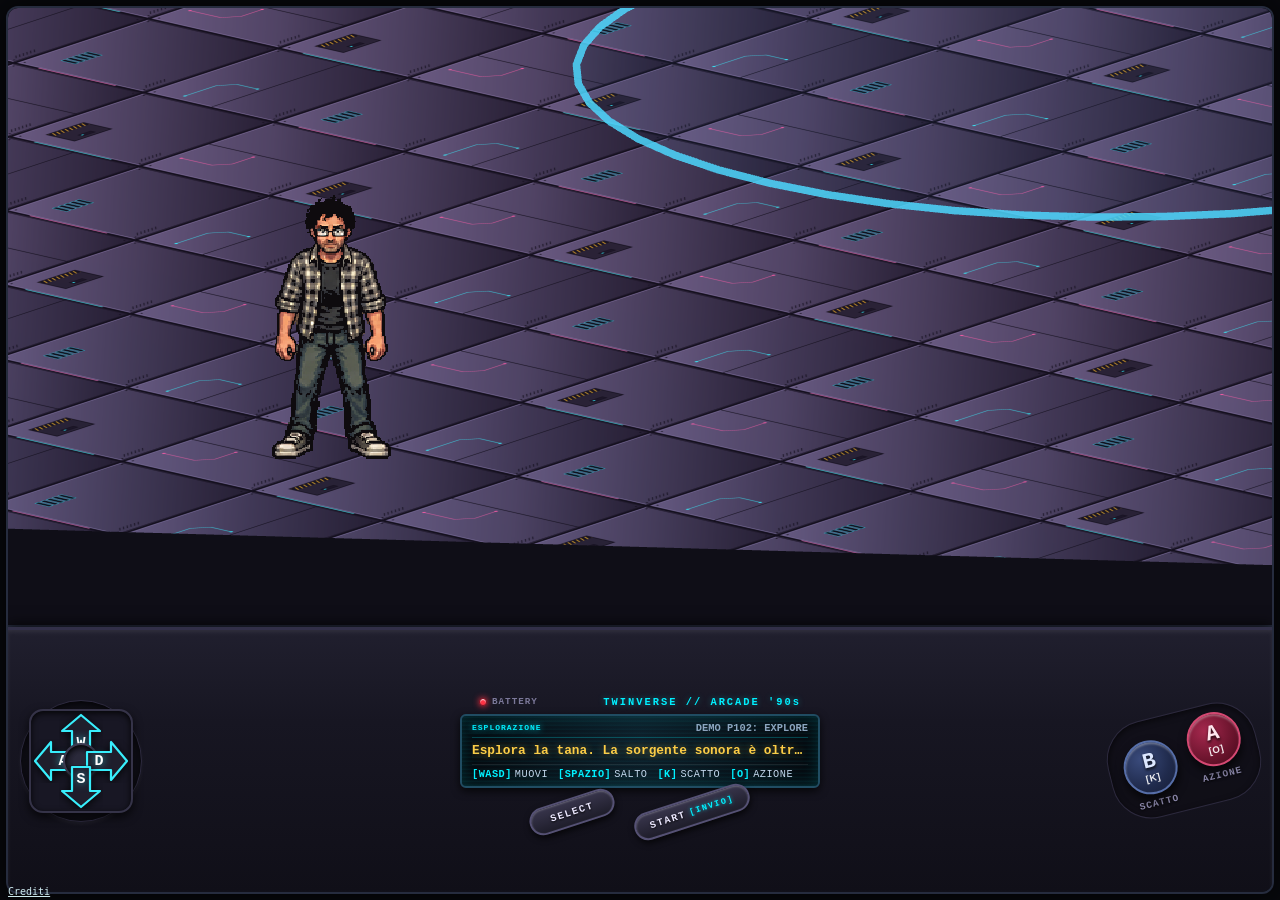
==== index.html @ e14149bf "release: publish DEMO-4 beta 2026-11-06" ====
<!doctype html>
<html lang="it">
  <head>
    <meta charset="UTF-8" />
    <meta name="viewport" content="width=device-width, initial-scale=1.0, maximum-scale=1.0, user-scalable=no, viewport-fit=cover" />
    <link rel="icon" href="data:," />
    <title>TwinVerse — DEMO-4 Beta</title>
    <script type="module" crossorigin src="/assets/index-BmCEovfZ.js"></script>
    <link rel="modulepreload" crossorigin href="/assets/typeStore-CuqQeP4D.js">
    <link rel="modulepreload" crossorigin href="/assets/logger-CuBYPcDK.js">
    <link rel="modulepreload" crossorigin href="/assets/guid-DBDUbt8u.js">
    <link rel="modulepreload" crossorigin href="/assets/tools.pure-ChtwVzoQ.js">
    <link rel="modulepreload" crossorigin href="/assets/math.scalar.functions-BUpXP_7j.js">
    <link rel="modulepreload" crossorigin href="/assets/math.color.pure-_VUKJmHR.js">
    <link rel="modulepreload" crossorigin href="/assets/baseTexture.pure-DjNXyzZj.js">
    <link rel="stylesheet" crossorigin href="/assets/index-Dk_zSpWs.css">
  <meta name="robots" content="noindex,nofollow">
</head>
  <body>
    <div id="app">
      <!-- Portrait warning overlay (Landscape mandatory per Technical Bible #5) -->
      <div id="orientation-warning" class="orientation-overlay hidden">
        <div class="overlay-content">
          <div class="rotate-icon">↺</div>
          <p class="overlay-title">RUOTA IL DISPOSITIVO</p>
          <p class="overlay-subtitle">TwinVerse richiede orientamento orizzontale (Landscape)</p>
        </div>
      </div>

      <!-- Persistent Diegetic Console / Frame Shell -->
      <div id="twinverse-frame" class="twinverse-console">
        <!-- Thin outer perimeter bezel -->
        <div class="console-bezel">
          <!-- Top area: Adaptive Gameplay Viewport -->
          <div class="viewport-container">
            <canvas id="renderCanvas" touch-action="none"></canvas>
            
            <!-- In-game Diegetic Transition Overlay -->
            <div id="transition-overlay" class="diegetic-overlay hidden">
              <div class="transition-card">
                <span class="transition-title">QUADRO SUCCESSIVO</span>
                <span id="transition-text" class="transition-desc">Preparazione del flusso di realtà...</span>
                <div class="transition-bar"><div class="bar-fill"></div></div>
              </div>
            </div>
            <div id="pause-overlay" class="diegetic-overlay hidden">
              <div class="transition-card">
                <span class="transition-title">PAUSA</span>
                <span class="transition-desc">Premi START per riprendere.</span>
              </div>
            </div>
            <div id="audio-entry-overlay" class="diegetic-overlay hidden">
              <div class="transition-card">
                <span class="transition-title">FONEMBALO IN ARRIVO</span>
                <span class="transition-desc">Abilita l'audio per entrare nella tana di Evy.</span>
                <button id="btn-enter-lair" class="sys-btn entry-audio-button" type="button">ENTRA NELLA TANA</button>
              </div>
            </div>
            <div id="scene-banner" class="scene-banner hidden" role="status" aria-live="polite">
              <span id="scene-banner-speaker" class="scene-banner-speaker hidden"></span>
              <span id="scene-banner-text"></span>
              <span class="scene-banner-prompt">Premi A per continuare <span class="key-tag">[O]</span></span>
            </div>
          </div>

          <!-- Bottom area: Persistent Control Deck (Plancia Comandi 90s Handheld) -->
          <div class="control-deck">
            <!-- Left side: Vintage Game Boy D-Pad -->
            <div class="deck-section deck-left">
              <div class="dpad-wrapper">
                <div class="dpad" id="dpad" role="group" aria-label="Pad direzionale WASD">
                  <div class="dpad-btn dpad-up" data-dir="up">
                    <svg class="dpad-svg-arrow" viewBox="0 0 44 44" aria-hidden="true">
                      <path d="M 22 2 L 41 18 L 31 18 L 31 42 L 13 42 L 13 18 L 3 18 Z" class="dpad-arrow-path"/>
                      <text x="22" y="30" class="dpad-letter-text">W</text>
                    </svg>
                  </div>
                  <div class="dpad-btn dpad-left" data-dir="left">
                    <svg class="dpad-svg-arrow" viewBox="0 0 44 44" aria-hidden="true">
                      <path d="M 2 22 L 18 3 L 18 13 L 42 13 L 42 31 L 18 31 L 18 41 Z" class="dpad-arrow-path"/>
                      <text x="30" y="22" class="dpad-letter-text">A</text>
                    </svg>
                  </div>
                  <div class="dpad-center" id="dpad-stick"></div>
                  <div class="dpad-btn dpad-right" data-dir="right">
                    <svg class="dpad-svg-arrow" viewBox="0 0 44 44" aria-hidden="true">
                      <path d="M 42 22 L 26 3 L 26 13 L 2 13 L 2 31 L 26 31 L 26 41 Z" class="dpad-arrow-path"/>
                      <text x="14" y="22" class="dpad-letter-text">D</text>
                    </svg>
                  </div>
                  <div class="dpad-btn dpad-down" data-dir="down">
                    <svg class="dpad-svg-arrow" viewBox="0 0 44 44" aria-hidden="true">
                      <path d="M 22 42 L 41 26 L 31 26 L 31 2 L 13 2 L 13 26 L 3 26 Z" class="dpad-arrow-path"/>
                      <text x="22" y="14" class="dpad-letter-text">S</text>
                    </svg>
                  </div>
                </div>
              </div>
            </div>

            <!-- Center section: Status Display, Moves Guide & System Buttons -->
            <div class="deck-section deck-center">
              <div class="console-brand-row">
                <div class="battery-indicator"><span class="battery-led"></span><span class="battery-text">BATTERY</span></div>
                <div class="console-brand">TWINVERSE // ARCADE '90s</div>
              </div>
              <div class="status-screen" id="status-display">
                <div class="status-header-bar">
                  <span class="status-mode-tag" id="status-mode-tag">ESPLORAZIONE</span>
                  <span class="status-secondary-info" id="lbl-narrative">ARRIVO NELLA TANA</span>
                </div>
                <div class="status-primary-feed" id="lbl-feed">Esplora liberamente la stanza con [WASD]</div>
                <div class="status-controls-strip" id="status-controls-strip">
                  <span class="ctrl-tag"><b class="key">[WASD]</b> MUOVI</span>
                  <span class="ctrl-tag"><b class="key">[SPAZIO]</b> SALTO</span>
                  <span class="ctrl-tag"><b class="key">[K]</b> SCATTO</span>
                  <span class="ctrl-tag"><b class="key">[O]</b> AZIONE</span>
                </div>
                <!-- Legacy fields preserved for GSM/Audio status listeners -->
                <div class="status-debug-hidden" style="display:none;" aria-hidden="true">
                  <span id="lbl-state">BOOT</span>
                  <span id="lbl-assets">In attesa...</span>
                  <span id="lbl-quality">NOMINALE</span>
                  <span id="lbl-audio">ATTESA INPUT</span>
                </div>
              </div>
              <!-- Dynamic combat moves guide badge -->
              <div id="combat-moves-guide" class="combat-moves-guide hidden">
                <span class="move-pill move-pill-parry"><span class="move-key">[Z]</span> PARATA</span>
                <span class="move-pill move-pill-a"><span class="move-key">[O]</span> CALCIO (A)</span>
                <span class="move-pill move-pill-b"><span class="move-key">[K]</span> PUGNO (B)</span>
                <span class="move-pill move-pill-jump"><span class="move-key">[SPAZIO]</span> SALTO</span>
              </div>
              <div class="system-buttons">
                <button id="btn-select" class="sys-pill-btn" type="button" aria-label="Select">
                  <span class="sys-btn-text">SELECT</span>
                </button>
                <button id="btn-start" class="sys-pill-btn sys-start-btn" type="button" aria-label="Start (Invio)">
                  <span class="sys-btn-text">START <span class="sys-key-tag">[INVIO]</span></span>
                </button>
              </div>
            </div>

            <!-- Right side: Game Boy A & B Action Buttons with keyboard mapping -->
            <div class="deck-section deck-right">
              <div class="action-buttons gameboy-layout">
                <!-- B button: Action 2 / Punch / Sprint -->
                <div class="gameboy-btn-slot slot-b">
                  <button id="btn-action-2" class="action-btn btn-secondary btn-gameboy-b" type="button" aria-label="Pulsante B (K - Scatto / Pugno)">
                    <span class="btn-letter">B</span>
                    <span class="btn-keyboard-tag">[K]</span>
                  </button>
                  <span class="btn-function-label" id="btn-b-action">SCATTO</span>
                </div>
                <!-- A button: Action 1 / Kick / Interact / Primary -->
                <div class="gameboy-btn-slot slot-a">
                  <button id="btn-action-1" class="action-btn btn-primary btn-gameboy-a" type="button" aria-label="Pulsante A (O - Azione / Calcio)">
                    <span class="btn-letter">A</span>
                    <span class="btn-keyboard-tag">[O]</span>
                  </button>
                  <span class="btn-function-label" id="btn-a-action">AZIONE</span>
                </div>
              </div>
            </div>
          </div>
        </div>
      </div>
    </div>
  <a href="/credits.html" target="_blank" rel="noopener" style="position:fixed;left:8px;bottom:3px;z-index:10000;color:#cde9ef;font:10px monospace">Crediti</a>
</body>
</html>
---- assets/index-Dk_zSpWs.css ----
:root{--bg-color:#08090d;--bezel-color:#12151f;--bezel-border:#262c3e;--screen-bg:#030407;--accent-cyan:#00f0ff;--accent-amber:#fa0;--accent-crimson:#f36;--btn-active:#3a445d;--text-main:#d0d7de;--text-dim:#6e7681;--font-mono:"SF Mono", "Consolas", "Courier New", monospace}*{box-sizing:border-box;-webkit-user-select:none;user-select:none;-webkit-touch-callout:none;margin:0;padding:0}html,body{background-color:var(--bg-color);width:100%;height:100%;font-family:var(--font-mono);color:var(--text-main);overflow:hidden}#app{justify-content:center;align-items:center;width:100vw;height:100vh;display:flex;position:relative}.orientation-overlay{z-index:9999;text-align:center;background-color:#05060af5;justify-content:center;align-items:center;padding:24px;display:flex;position:fixed;inset:0}.orientation-overlay.hidden{display:none}.overlay-content{flex-direction:column;align-items:center;gap:16px;display:flex}.rotate-icon{color:var(--accent-amber);font-size:54px;animation:2s ease-in-out infinite rotate-hint}@keyframes rotate-hint{0%{transform:rotate(0)}50%{transform:rotate(-90deg)}to{transform:rotate(0)}}.overlay-title{letter-spacing:2px;color:var(--accent-amber);font-size:1.25rem;font-weight:700}.overlay-subtitle{color:var(--text-dim);max-width:280px;font-size:.85rem}@media (orientation:portrait) and (pointer:coarse){.orientation-overlay{display:flex!important}}.twinverse-console{justify-content:center;align-items:center;width:100%;height:100%;padding:6px;display:flex}.console-bezel{border:2px solid var(--bezel-border);background:linear-gradient(#181d2a 0%,#0e111a 100%);border-radius:12px;flex-direction:column;width:100%;height:100%;display:flex;position:relative;overflow:hidden;box-shadow:0 0 30px #000c,inset 0 1px 1px #ffffff1a}.viewport-container{background-color:var(--screen-bg);border-bottom:2px solid var(--bezel-border);flex:auto;justify-content:center;align-items:center;display:flex;position:relative;overflow:hidden;box-shadow:inset 0 0 20px #000000d9}#renderCanvas{touch-action:none;object-fit:contain;width:100%;max-width:100%;height:100%;max-height:100%;image-rendering:-webkit-optimize-contrast;image-rendering:crisp-edges;image-rendering:pixelated;outline:none;display:block}.diegetic-overlay{-webkit-backdrop-filter:blur(4px);backdrop-filter:blur(4px);z-index:100;background-color:#030407e0;justify-content:center;align-items:center;transition:opacity .4s;display:flex;position:absolute;inset:0}.diegetic-overlay.hidden{opacity:0;display:none}.transition-card{border:1px solid var(--accent-cyan);background:#0a101af2;border-radius:6px;flex-direction:column;align-items:center;gap:12px;max-width:85%;padding:24px 32px;display:flex;box-shadow:0 0 24px #00f0ff40}.transition-title{color:var(--accent-cyan);letter-spacing:2px;font-size:1rem;font-weight:700}.transition-desc{color:var(--text-main);font-size:.85rem}.transition-bar{background:#182232;border-radius:2px;width:220px;height:4px;margin-top:8px;overflow:hidden}.bar-fill{background:var(--accent-cyan);width:0%;height:100%;animation:2.5s linear infinite fill-progress}@keyframes fill-progress{0%{width:0%}to{width:100%}}.control-deck{background:linear-gradient(#201f2e 0%,#171622 35%,#100f18 100%);border-top:3px solid #323048;flex:none;justify-content:space-between;align-items:center;gap:16px;height:148px;padding:8px 24px;display:flex;position:relative;box-shadow:inset 0 2px 4px #ffffff14,0 -4px 12px #0009}.deck-section{align-items:center;display:flex}.deck-left{flex:28%;justify-content:flex-start}.dpad-wrapper{background:radial-gradient(circle,#191824 0%,#0d0c14 100%);border:1px solid #2e2b40;border-radius:50%;padding:8px;box-shadow:inset 0 2px 8px #000c,0 2px 4px #ffffff0d}.dpad{touch-action:none;background:#181724;border:2px solid #353348;border-radius:14px;width:118px;height:118px;position:relative;box-shadow:inset 0 2px 6px #000000d9,0 4px 10px #000000b3}.dpad-btn{pointer-events:none;justify-content:center;align-items:center;display:flex;position:absolute}.dpad-svg-arrow{width:44px;height:44px;display:block}.dpad-arrow-path{fill:#1f1e2c;stroke:#38eefc;stroke-width:2.2px;stroke-linejoin:round;filter:drop-shadow(0 2px 4px #000c);transition:all .1s}.dpad-letter-text{fill:#fff;text-anchor:middle;dominant-baseline:central;filter:drop-shadow(0 0 4px #38eefccc);letter-spacing:0;font-family:"Press Start 2P",Courier New,monospace,sans-serif;font-size:15px;font-weight:900}.dpad-btn:hover .dpad-arrow-path,.dpad-btn:active .dpad-arrow-path{fill:#00f0ff;stroke:#fff;filter:drop-shadow(0 0 10px #00f0ff)}.dpad-btn:hover .dpad-letter-text,.dpad-btn:active .dpad-letter-text{fill:#0e111a;filter:none}.dpad-up{top:2px;left:50%;transform:translate(-50%)}.dpad-down{bottom:2px;left:50%;transform:translate(-50%)}.dpad-left{top:50%;left:2px;transform:translateY(-50%)}.dpad-right{top:50%;right:2px;transform:translateY(-50%)}.dpad-center{pointer-events:none;background:radial-gradient(circle,#2a293a 30%,#13121c 100%);border:2px solid #3c3a50;border-radius:50%;width:36px;height:36px;transition:transform 50ms ease-out;position:absolute;top:50%;left:50%;transform:translate(-50%,-50%);box-shadow:inset 0 2px 5px #000000e6,0 1px 2px #ffffff1a}.deck-center{flex-direction:column;flex:44%;justify-content:center;align-items:center;gap:6px}.console-brand-row{justify-content:space-between;align-items:center;width:100%;max-width:330px;padding:0 4px;display:flex}.battery-indicator{align-items:center;gap:5px;display:flex}.battery-led{background:#f34;border:1px solid #712;border-radius:50%;width:8px;height:8px;box-shadow:0 0 6px #f34,inset 0 1px 1px #fff}.battery-text{letter-spacing:1px;color:#7b7899;font-size:.58rem;font-weight:700}.console-brand{letter-spacing:2px;color:var(--accent-cyan);text-shadow:0 0 6px #00f0ff59;text-align:right;font-size:.65rem;font-weight:700}.status-screen{background:radial-gradient(circle at 50% 30%,#0d202b 0%,#04090e 100%);border:2px solid #204c62;border-radius:6px;flex-direction:column;gap:4px;width:100%;max-width:360px;padding:6px 10px;display:flex;position:relative;overflow:hidden;box-shadow:inset 0 0 16px #00f0ff29,0 3px 8px #000000bf}.status-screen:before{content:"";pointer-events:none;background:repeating-linear-gradient(0deg,#00f0ff09 0 1px,#0000 2px 4px);position:absolute;inset:0}.status-header-bar{border-bottom:1px solid #00f0ff38;justify-content:space-between;align-items:center;padding-bottom:3px;display:flex}.status-mode-tag{color:#00f0ff;letter-spacing:1px;text-shadow:0 0 6px #00f0ffcc;font-family:"Press Start 2P",Courier New,monospace,sans-serif;font-size:8px;font-weight:800}.status-secondary-info{color:#8da4be;white-space:nowrap;text-overflow:ellipsis;max-width:220px;font-size:.65rem;font-weight:600;overflow:hidden}.status-primary-feed{color:#fc4;text-shadow:0 0 8px #ffcc4473;white-space:nowrap;text-overflow:ellipsis;padding:1px 0;font-size:.8rem;font-weight:700;line-height:1.25;overflow:hidden}.status-controls-strip{color:#c4d7ec;border-top:1px solid #ffffff14;flex-wrap:wrap;align-items:center;gap:4px 10px;padding-top:3px;font-size:.64rem;display:flex}.ctrl-tag{letter-spacing:.5px;white-space:nowrap;align-items:center;gap:3px;display:inline-flex}.ctrl-tag .key{color:#00f0ff;font-weight:800}.combat-moves-guide{background:#0a101aeb;border:1px solid #285474;border-radius:5px;justify-content:center;align-items:center;gap:8px;width:100%;max-width:360px;padding:4px 8px;font-size:.68rem;display:flex;box-shadow:0 0 10px #00f0ff40}.combat-moves-guide.hidden{display:none}.move-pill{color:#e0eeff;letter-spacing:.5px;align-items:center;gap:4px;font-weight:700;display:flex}.move-icon,.move-key{font-weight:800}.move-pill-parry .move-key{color:#ffe066;text-shadow:0 0 5px #ffe06699}.move-pill-a .move-key{color:#ff85aa;text-shadow:0 0 5px #ff85aa99}.move-pill-b .move-key{color:#8bb5ff;text-shadow:0 0 5px #8bb5ff99}.move-pill-jump .move-key{color:#6fc;text-shadow:0 0 5px #6fc9}.system-buttons{justify-content:center;align-items:center;gap:16px;margin-top:4px;display:flex}.sys-pill-btn{cursor:pointer;-webkit-user-select:none;user-select:none;background:linear-gradient(#38354c 0%,#1e1d2a 100%);border:2px solid #555174;border-radius:14px;outline:none;justify-content:center;align-items:center;min-width:88px;height:28px;padding:0 14px;transition:all 80ms;display:flex;transform:rotate(-18deg);box-shadow:0 3px 6px #000000b3,inset 0 1px 2px #ffffff40}.sys-start-btn{min-width:116px}.sys-pill-btn:hover{border-color:var(--accent-cyan);box-shadow:0 0 10px #00f0ff66,inset 0 1px 2px #ffffff59}.sys-pill-btn:active{background:#14131d;border-color:#28a8b8;transform:rotate(-18deg)scale(.96)translateY(2px);box-shadow:inset 0 3px 5px #000000f2}.sys-btn-text{letter-spacing:1.5px;color:#ece8ff;text-shadow:0 1px 2px #000000e6;white-space:nowrap;justify-content:center;align-items:center;font-family:"Press Start 2P",Courier New,monospace,sans-serif;font-size:10px;font-weight:800;display:flex}.sys-key-tag{color:var(--accent-cyan);text-shadow:0 0 4px #00f0ff99;margin-left:4px;font-size:8.5px;font-weight:700}.deck-right{flex:28%;justify-content:flex-end}.action-buttons.gameboy-layout{background:#0d0c138c;border:1px solid #2c293d;border-radius:40px;align-items:center;gap:14px;padding:8px 14px;display:flex;transform:rotate(-14deg);box-shadow:inset 0 2px 6px #0009}.gameboy-btn-slot{flex-direction:column;align-items:center;gap:4px;display:flex}.slot-b{margin-top:12px}.slot-a{margin-bottom:12px}.action-btn{cursor:pointer;touch-action:manipulation;border-radius:50%;outline:none;flex-direction:column;justify-content:center;align-items:center;width:54px;height:54px;transition:transform 50ms,filter 50ms,box-shadow 50ms;display:flex;position:relative}.btn-gameboy-b{color:#dce7ff;background:radial-gradient(circle at 35% 30%,#3a4b7c 0%,#202b4d 60%,#151d36 100%);border:2px solid #566ea8;box-shadow:0 5px 10px #000000b3,inset 0 2px 2px #ffffff4d}.btn-gameboy-a{color:#ffe6ee;background:radial-gradient(circle at 35% 30%,#a4284d 0%,#6b142d 60%,#440919 100%);border:2px solid #d44872;box-shadow:0 5px 10px #000000b3,inset 0 2px 2px #ffffff4d}.action-btn:active,.action-btn.active{filter:brightness(1.25);transform:translate(1px,3px)scale(.94);box-shadow:0 2px 4px #000000e6,inset 0 2px 4px #000000b3}.btn-letter{font-family:var(--font-mono);text-shadow:0 2px 3px #000c;font-size:1.35rem;font-weight:900;line-height:1}.btn-keyboard-tag{letter-spacing:.5px;opacity:.9;color:#fff;font-size:.6rem;font-weight:700;line-height:1}.btn-function-label{letter-spacing:1px;color:#8c88ab;text-shadow:0 1px 2px #000c;white-space:nowrap;font-size:.6rem;font-weight:700}.key-tag{color:var(--accent-cyan);margin-left:4px;font-weight:700}@media (height<=500px){.control-deck{height:118px;padding:3px 14px}.dpad{width:82px;height:82px}.dpad-center{width:30px;height:30px}.action-btn{width:44px;height:44px}.btn-letter{font-size:1.15rem}.status-screen{max-width:280px;padding:3px 6px}.console-brand-row{max-width:280px}.action-buttons.gameboy-layout{gap:8px;padding:4px 8px}}#app{height:100dvh}.console-bezel{grid-template-rows:minmax(0,70fr) minmax(0,30fr);display:grid}.viewport-container{min-height:0;padding:0 env(safe-area-inset-right) 0 env(safe-area-inset-left)}.control-deck{height:auto;min-height:0;padding:4px max(12px, env(safe-area-inset-right)) max(4px, env(safe-area-inset-bottom)) max(12px, env(safe-area-inset-left));gap:8px}.deck-section{min-width:0}.dpad{width:clamp(64px,24dvh,104px);height:clamp(64px,24dvh,104px)}.sys-btn{min-height:20px}button{touch-action:none}@media (height<=420px){.console-brand{display:none}.deck-center{gap:2px}.status-line{font-size:9px}}.scene-banner{z-index:90;border:1px solid var(--accent-amber);width:min(84%,520px);color:var(--text-main);text-align:center;background:#08090de6;flex-direction:column;align-items:center;gap:8px;padding:14px 18px;font-size:clamp(.75rem,2vw,1rem);display:flex;position:absolute;bottom:8%;left:50%;transform:translate(-50%);box-shadow:0 0 18px #fa03}.scene-banner.hidden,.scene-banner-prompt.hidden{display:none}.scene-banner-prompt{color:var(--accent-amber);letter-spacing:.14em;font-size:.65em}.scene-banner-speaker{color:var(--accent-amber);letter-spacing:.08em;font-size:.85em;font-weight:700}.scene-banner-speaker.hidden{display:none}@media (height<=500px) and (orientation:landscape){.scene-banner{gap:3px;width:min(86%,560px);padding:6px 12px;font-size:13px;line-height:1.25;bottom:3%}.scene-banner-prompt{font-size:10px}}.scene-banner.narrative-dialogue{top:max(10px, env(safe-area-inset-top));bottom:auto}.duel-hud{top:max(12px,env(safe-area-inset-top));left:max(12px,env(safe-area-inset-left));right:max(12px,env(safe-area-inset-right));pointer-events:none;z-index:95;color:#eef2ff;justify-content:space-between;font:12px monospace;display:flex;position:absolute}.duel-hud>div{flex-direction:column;gap:3px;width:min(32%,260px);display:flex}.duel-hud progress{accent-color:#dca657;width:100%;height:10px}.scene-banner.combat-bark{padding:6px 12px;font-size:12px;top:42px;bottom:auto}.duel-interference{opacity:0;pointer-events:none;z-index:85;background:#9b9b9b;position:absolute;inset:0}.demo-finale{z-index:110;color:#fff;opacity:0;pointer-events:none;background:#000;justify-content:center;align-items:center;font:clamp(18px,4vw,34px) monospace;display:flex;position:absolute;inset:0}.demo-finale.complete{pointer-events:auto}.demo-finale span{opacity:0}.duel-hud.arcade-duel-hud{top:max(6px,env(safe-area-inset-top));left:max(12px,env(safe-area-inset-left));right:max(12px,env(safe-area-inset-right));filter:drop-shadow(0 2px #080d18);grid-template-columns:1fr 1fr;gap:72px;height:40px;font:700 12px/1.1 monospace;display:grid}.arcade-duel-hud>.arcade-fighter{flex-direction:column;gap:3px;width:auto;min-width:0;display:flex}.arcade-fighter-heading{text-shadow:2px 2px #080b17;letter-spacing:.08em;justify-content:space-between;align-items:center;display:flex}.arcade-fighter-heading strong{color:#c0f8ff}.arcade-fighter-1 .arcade-fighter-heading{flex-direction:row-reverse}.arcade-fighter-1 .arcade-fighter-heading strong{color:#ffbfe3}.arcade-fighter-heading span{color:#e8edf5;letter-spacing:0;font-size:10px}.arcade-duel-hud progress{appearance:none;background:#321c32;border:2px solid #d6dbe9;width:100%;height:13px;box-shadow:0 0 0 2px #111522,inset 0 2px #fff7}.arcade-duel-hud progress::-webkit-progress-bar{background:repeating-linear-gradient(90deg,#3b223b 0 12px,#2a172d 12px 14px)}.arcade-duel-hud progress::-webkit-progress-value{background:linear-gradient(#fff9a0 0 25%,#ffc84e 25% 72%,#ca7f32 72%);transition:width .14s ease-out}.arcade-duel-hud progress::-moz-progress-bar{background:#ffc84e}.arcade-fighter-1 progress{transform:scaleX(-1)}.arcade-duel-hud progress.health-critical::-webkit-progress-value{background:#ef705e}.arcade-duel-emblem{color:#fff0b5;letter-spacing:-2px;clip-path:polygon(14% 0,86% 0,100% 50%,86% 100%,14% 100%,0 50%);background:#292538;border:2px solid #bbc7de;padding:5px 8px;font:900 17px/1 monospace;position:absolute;top:0;left:50%;transform:translate(-50%);box-shadow:3px 3px #0a0b17}.scene-banner.combat-bark{max-width:65%;padding:3px 7px;font-size:10px;line-height:1.1;top:auto;bottom:2%}@media (height<=500px){.duel-hud.arcade-duel-hud{gap:52px;height:30px;font-size:10px}.arcade-fighter-heading span{font-size:8px}.arcade-duel-hud progress{height:9px}.arcade-duel-emblem{padding:4px 6px;font-size:12px}.scene-banner.combat-bark{max-width:62%;font-size:9px}}@media (prefers-reduced-motion:reduce){.arcade-duel-hud progress::-webkit-progress-value{transition:none}}.scene-banner.combat-bark{max-width:62%;padding:3px 8px;font-size:10px;top:46px;bottom:auto}@media (height<=500px){.scene-banner.combat-bark{gap:1px;padding:2px 6px;font-size:8px;line-height:1;top:32px}}.arcade-duel-hud.parry-success .arcade-fighter-0{filter:brightness(1.8)drop-shadow(0 0 6px #d5faff)}
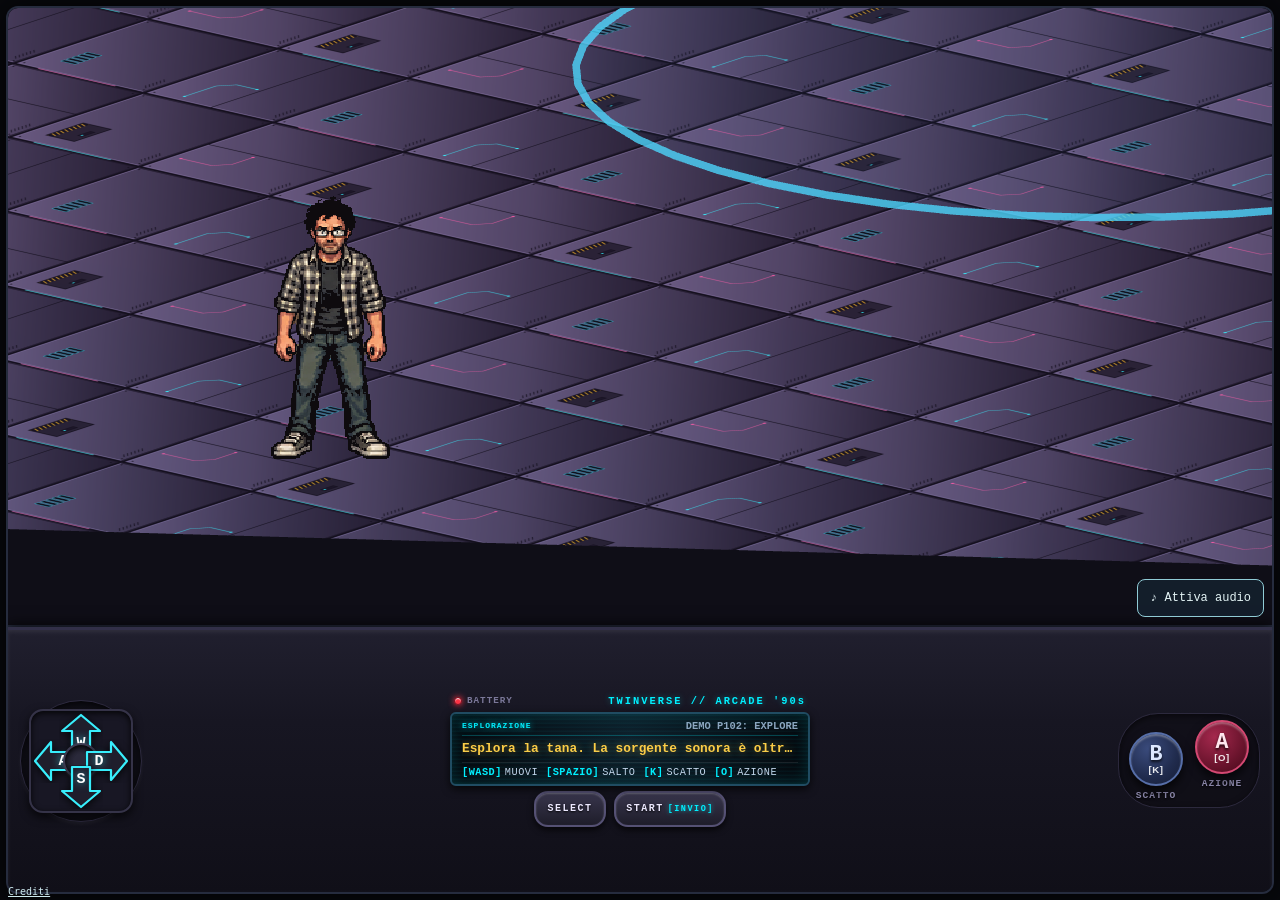
==== commit 01650998: "release: publish DEMO-4 mobile release candidate" ====
--- a/index.html
+++ b/index.html
@@ -4,8 +4,8 @@
     <meta charset="UTF-8" />
     <meta name="viewport" content="width=device-width, initial-scale=1.0, maximum-scale=1.0, user-scalable=no, viewport-fit=cover" />
     <link rel="icon" href="data:," />
-    <title>TwinVerse — DEMO-4 Beta</title>
-    <script type="module" crossorigin src="/assets/index-BmCEovfZ.js"></script>
+    <title>TwinVerse — DEMO-4 / Release Candidate</title>
+    <script type="module" crossorigin src="/assets/index-DB6z1IHM.js"></script>
     <link rel="modulepreload" crossorigin href="/assets/typeStore-CuqQeP4D.js">
     <link rel="modulepreload" crossorigin href="/assets/logger-CuBYPcDK.js">
     <link rel="modulepreload" crossorigin href="/assets/guid-DBDUbt8u.js">
@@ -13,12 +13,12 @@
     <link rel="modulepreload" crossorigin href="/assets/math.scalar.functions-BUpXP_7j.js">
     <link rel="modulepreload" crossorigin href="/assets/math.color.pure-_VUKJmHR.js">
     <link rel="modulepreload" crossorigin href="/assets/baseTexture.pure-DjNXyzZj.js">
-    <link rel="stylesheet" crossorigin href="/assets/index-Dk_zSpWs.css">
-  <meta name="robots" content="noindex,nofollow">
-</head>
+    <link rel="stylesheet" crossorigin href="/assets/index-JS3lOlZI.css">
+      <meta name="robots" content="noindex,nofollow">
+  </head>
   <body>
     <div id="app">
-      <!-- Portrait warning overlay (Landscape mandatory per Technical Bible #5) -->
+      <!-- Historical orientation hint retained hidden; DEMO-4 RC supports native portrait. -->
       <div id="orientation-warning" class="orientation-overlay hidden">
         <div class="overlay-content">
           <div class="rotate-icon">↺</div>
@@ -49,12 +49,8 @@
                 <span class="transition-desc">Premi START per riprendere.</span>
               </div>
             </div>
-            <div id="audio-entry-overlay" class="diegetic-overlay hidden">
-              <div class="transition-card">
-                <span class="transition-title">FONEMBALO IN ARRIVO</span>
-                <span class="transition-desc">Abilita l'audio per entrare nella tana di Evy.</span>
-                <button id="btn-enter-lair" class="sys-btn entry-audio-button" type="button">ENTRA NELLA TANA</button>
-              </div>
+            <div id="audio-entry-overlay" class="audio-unlock-prompt hidden">
+              <button id="btn-enter-lair" type="button" aria-label="Attiva l’audio della tana">♪ Attiva audio</button>
             </div>
             <div id="scene-banner" class="scene-banner hidden" role="status" aria-live="polite">
               <span id="scene-banner-speaker" class="scene-banner-speaker hidden"></span>
@@ -65,6 +61,7 @@
 
           <!-- Bottom area: Persistent Control Deck (Plancia Comandi 90s Handheld) -->
           <div class="control-deck">
+            <div id="portrait-caption-slot" class="portrait-caption-slot"></div>
             <!-- Left side: Vintage Game Boy D-Pad -->
             <div class="deck-section deck-left">
               <div class="dpad-wrapper">
@@ -166,6 +163,6 @@
         </div>
       </div>
     </div>
-  <a href="/credits.html" target="_blank" rel="noopener" style="position:fixed;left:8px;bottom:3px;z-index:10000;color:#cde9ef;font:10px monospace">Crediti</a>
-</body>
+    <a href="/credits.html" target="_blank" rel="noopener" style="position:fixed;left:max(8px,env(safe-area-inset-left));bottom:max(3px,env(safe-area-inset-bottom));z-index:10000;color:#cde9ef;font:10px monospace">Crediti</a>
+  </body>
 </html>
--- a/assets/index-JS3lOlZI.css
+++ b/assets/index-JS3lOlZI.css
@@ -0,0 +1 @@
+:root{--bg-color:#08090d;--bezel-color:#12151f;--bezel-border:#262c3e;--screen-bg:#030407;--accent-cyan:#00f0ff;--accent-amber:#fa0;--accent-crimson:#f36;--btn-active:#3a445d;--text-main:#d0d7de;--text-dim:#6e7681;--font-mono:"SF Mono", "Consolas", "Courier New", monospace}*{box-sizing:border-box;-webkit-user-select:none;user-select:none;-webkit-touch-callout:none;margin:0;padding:0}html,body{background-color:var(--bg-color);width:100%;height:100%;font-family:var(--font-mono);color:var(--text-main);overflow:hidden}#app{justify-content:center;align-items:center;width:100vw;height:100vh;display:flex;position:relative}.orientation-overlay{z-index:9999;text-align:center;background-color:#05060af5;justify-content:center;align-items:center;padding:24px;display:flex;position:fixed;inset:0}.orientation-overlay.hidden{display:none}.overlay-content{flex-direction:column;align-items:center;gap:16px;display:flex}.rotate-icon{color:var(--accent-amber);font-size:54px;animation:2s ease-in-out infinite rotate-hint}@keyframes rotate-hint{0%{transform:rotate(0)}50%{transform:rotate(-90deg)}to{transform:rotate(0)}}.overlay-title{letter-spacing:2px;color:var(--accent-amber);font-size:1.25rem;font-weight:700}.overlay-subtitle{color:var(--text-dim);max-width:280px;font-size:.85rem}@media (orientation:portrait) and (pointer:coarse){.orientation-overlay{display:flex!important}}.twinverse-console{justify-content:center;align-items:center;width:100%;height:100%;padding:6px;display:flex}.console-bezel{border:2px solid var(--bezel-border);background:linear-gradient(#181d2a 0%,#0e111a 100%);border-radius:12px;flex-direction:column;width:100%;height:100%;display:flex;position:relative;overflow:hidden;box-shadow:0 0 30px #000c,inset 0 1px 1px #ffffff1a}.viewport-container{background-color:var(--screen-bg);border-bottom:2px solid var(--bezel-border);flex:auto;justify-content:center;align-items:center;display:flex;position:relative;overflow:hidden;box-shadow:inset 0 0 20px #000000d9}#renderCanvas{touch-action:none;object-fit:contain;width:100%;max-width:100%;height:100%;max-height:100%;image-rendering:-webkit-optimize-contrast;image-rendering:crisp-edges;image-rendering:pixelated;outline:none;display:block}.diegetic-overlay{-webkit-backdrop-filter:blur(4px);backdrop-filter:blur(4px);z-index:100;background-color:#030407e0;justify-content:center;align-items:center;transition:opacity .4s;display:flex;position:absolute;inset:0}.diegetic-overlay.hidden{opacity:0;display:none}.transition-card{border:1px solid var(--accent-cyan);background:#0a101af2;border-radius:6px;flex-direction:column;align-items:center;gap:12px;max-width:85%;padding:24px 32px;display:flex;box-shadow:0 0 24px #00f0ff40}.transition-title{color:var(--accent-cyan);letter-spacing:2px;font-size:1rem;font-weight:700}.transition-desc{color:var(--text-main);font-size:.85rem}.transition-bar{background:#182232;border-radius:2px;width:220px;height:4px;margin-top:8px;overflow:hidden}.bar-fill{background:var(--accent-cyan);width:0%;height:100%;animation:2.5s linear infinite fill-progress}@keyframes fill-progress{0%{width:0%}to{width:100%}}.control-deck{background:linear-gradient(#201f2e 0%,#171622 35%,#100f18 100%);border-top:3px solid #323048;flex:none;justify-content:space-between;align-items:center;gap:16px;height:148px;padding:8px 24px;display:flex;position:relative;box-shadow:inset 0 2px 4px #ffffff14,0 -4px 12px #0009}.deck-section{align-items:center;display:flex}.deck-left{flex:28%;justify-content:flex-start}.dpad-wrapper{background:radial-gradient(circle,#191824 0%,#0d0c14 100%);border:1px solid #2e2b40;border-radius:50%;padding:8px;box-shadow:inset 0 2px 8px #000c,0 2px 4px #ffffff0d}.dpad{touch-action:none;background:#181724;border:2px solid #353348;border-radius:14px;width:118px;height:118px;position:relative;box-shadow:inset 0 2px 6px #000000d9,0 4px 10px #000000b3}.dpad-btn{pointer-events:none;justify-content:center;align-items:center;display:flex;position:absolute}.dpad-svg-arrow{width:44px;height:44px;display:block}.dpad-arrow-path{fill:#1f1e2c;stroke:#38eefc;stroke-width:2.2px;stroke-linejoin:round;filter:drop-shadow(0 2px 4px #000c);transition:all .1s}.dpad-letter-text{fill:#fff;text-anchor:middle;dominant-baseline:central;filter:drop-shadow(0 0 4px #38eefccc);letter-spacing:0;font-family:"Press Start 2P",Courier New,monospace,sans-serif;font-size:15px;font-weight:900}.dpad-btn:hover .dpad-arrow-path,.dpad-btn:active .dpad-arrow-path{fill:#00f0ff;stroke:#fff;filter:drop-shadow(0 0 10px #00f0ff)}.dpad-btn:hover .dpad-letter-text,.dpad-btn:active .dpad-letter-text{fill:#0e111a;filter:none}.dpad-up{top:2px;left:50%;transform:translate(-50%)}.dpad-down{bottom:2px;left:50%;transform:translate(-50%)}.dpad-left{top:50%;left:2px;transform:translateY(-50%)}.dpad-right{top:50%;right:2px;transform:translateY(-50%)}.dpad-center{pointer-events:none;background:radial-gradient(circle,#2a293a 30%,#13121c 100%);border:2px solid #3c3a50;border-radius:50%;width:36px;height:36px;transition:transform 50ms ease-out;position:absolute;top:50%;left:50%;transform:translate(-50%,-50%);box-shadow:inset 0 2px 5px #000000e6,0 1px 2px #ffffff1a}.deck-center{flex-direction:column;flex:44%;justify-content:center;align-items:center;gap:6px}.console-brand-row{justify-content:space-between;align-items:center;width:100%;max-width:330px;padding:0 4px;display:flex}.battery-indicator{align-items:center;gap:5px;display:flex}.battery-led{background:#f34;border:1px solid #712;border-radius:50%;width:8px;height:8px;box-shadow:0 0 6px #f34,inset 0 1px 1px #fff}.battery-text{letter-spacing:1px;color:#7b7899;font-size:.58rem;font-weight:700}.console-brand{letter-spacing:2px;color:var(--accent-cyan);text-shadow:0 0 6px #00f0ff59;text-align:right;font-size:.65rem;font-weight:700}.status-screen{background:radial-gradient(circle at 50% 30%,#0d202b 0%,#04090e 100%);border:2px solid #204c62;border-radius:6px;flex-direction:column;gap:4px;width:100%;max-width:360px;padding:6px 10px;display:flex;position:relative;overflow:hidden;box-shadow:inset 0 0 16px #00f0ff29,0 3px 8px #000000bf}.status-screen:before{content:"";pointer-events:none;background:repeating-linear-gradient(0deg,#00f0ff09 0 1px,#0000 2px 4px);position:absolute;inset:0}.status-header-bar{border-bottom:1px solid #00f0ff38;justify-content:space-between;align-items:center;padding-bottom:3px;display:flex}.status-mode-tag{color:#00f0ff;letter-spacing:1px;text-shadow:0 0 6px #00f0ffcc;font-family:"Press Start 2P",Courier New,monospace,sans-serif;font-size:8px;font-weight:800}.status-secondary-info{color:#8da4be;white-space:nowrap;text-overflow:ellipsis;max-width:220px;font-size:.65rem;font-weight:600;overflow:hidden}.status-primary-feed{color:#fc4;text-shadow:0 0 8px #ffcc4473;white-space:nowrap;text-overflow:ellipsis;padding:1px 0;font-size:.8rem;font-weight:700;line-height:1.25;overflow:hidden}.status-controls-strip{color:#c4d7ec;border-top:1px solid #ffffff14;flex-wrap:wrap;align-items:center;gap:4px 10px;padding-top:3px;font-size:.64rem;display:flex}.ctrl-tag{letter-spacing:.5px;white-space:nowrap;align-items:center;gap:3px;display:inline-flex}.ctrl-tag .key{color:#00f0ff;font-weight:800}.combat-moves-guide{background:#0a101aeb;border:1px solid #285474;border-radius:5px;justify-content:center;align-items:center;gap:8px;width:100%;max-width:360px;padding:4px 8px;font-size:.68rem;display:flex;box-shadow:0 0 10px #00f0ff40}.combat-moves-guide.hidden{display:none}.move-pill{color:#e0eeff;letter-spacing:.5px;align-items:center;gap:4px;font-weight:700;display:flex}.move-icon,.move-key{font-weight:800}.move-pill-parry .move-key{color:#ffe066;text-shadow:0 0 5px #ffe06699}.move-pill-a .move-key{color:#ff85aa;text-shadow:0 0 5px #ff85aa99}.move-pill-b .move-key{color:#8bb5ff;text-shadow:0 0 5px #8bb5ff99}.move-pill-jump .move-key{color:#6fc;text-shadow:0 0 5px #6fc9}.system-buttons{justify-content:center;align-items:center;gap:16px;margin-top:4px;display:flex}.sys-pill-btn{cursor:pointer;-webkit-user-select:none;user-select:none;background:linear-gradient(#38354c 0%,#1e1d2a 100%);border:2px solid #555174;border-radius:14px;outline:none;justify-content:center;align-items:center;min-width:88px;height:28px;padding:0 14px;transition:all 80ms;display:flex;transform:rotate(-18deg);box-shadow:0 3px 6px #000000b3,inset 0 1px 2px #ffffff40}.sys-pill-btn:hover{border-color:var(--accent-cyan);box-shadow:0 0 10px #00f0ff66,inset 0 1px 2px #ffffff59}.sys-pill-btn:active{background:#14131d;border-color:#28a8b8;transform:rotate(-18deg)scale(.96)translateY(2px);box-shadow:inset 0 3px 5px #000000f2}.sys-btn-text{letter-spacing:1.5px;color:#ece8ff;text-shadow:0 1px 2px #000000e6;white-space:nowrap;justify-content:center;align-items:center;font-family:"Press Start 2P",Courier New,monospace,sans-serif;font-size:10px;font-weight:800;display:flex}.sys-key-tag{color:var(--accent-cyan);text-shadow:0 0 4px #00f0ff99;margin-left:4px;font-size:8.5px;font-weight:700}.deck-right{flex:28%;justify-content:flex-end}.action-buttons.gameboy-layout{background:#0d0c138c;border:1px solid #2c293d;border-radius:40px;align-items:center;gap:14px;padding:8px 14px;display:flex;transform:rotate(-14deg);box-shadow:inset 0 2px 6px #0009}.gameboy-btn-slot{flex-direction:column;align-items:center;gap:4px;display:flex}.slot-b{margin-top:12px}.slot-a{margin-bottom:12px}.action-btn{cursor:pointer;touch-action:manipulation;border-radius:50%;outline:none;flex-direction:column;justify-content:center;align-items:center;width:54px;height:54px;transition:transform 50ms,filter 50ms,box-shadow 50ms;display:flex;position:relative}.btn-gameboy-b{color:#dce7ff;background:radial-gradient(circle at 35% 30%,#3a4b7c 0%,#202b4d 60%,#151d36 100%);border:2px solid #566ea8;box-shadow:0 5px 10px #000000b3,inset 0 2px 2px #ffffff4d}.btn-gameboy-a{color:#ffe6ee;background:radial-gradient(circle at 35% 30%,#a4284d 0%,#6b142d 60%,#440919 100%);border:2px solid #d44872;box-shadow:0 5px 10px #000000b3,inset 0 2px 2px #ffffff4d}.action-btn:active,.action-btn.active{filter:brightness(1.25);transform:translate(1px,3px)scale(.94);box-shadow:0 2px 4px #000000e6,inset 0 2px 4px #000000b3}.btn-letter{font-family:var(--font-mono);text-shadow:0 2px 3px #000c;font-size:1.35rem;font-weight:900;line-height:1}.btn-keyboard-tag{letter-spacing:.5px;opacity:.9;color:#fff;font-size:.6rem;font-weight:700;line-height:1}.btn-function-label{letter-spacing:1px;color:#8c88ab;text-shadow:0 1px 2px #000c;white-space:nowrap;font-size:.6rem;font-weight:700}.key-tag{color:var(--accent-cyan);margin-left:4px;font-weight:700}@media (height<=500px){.control-deck{height:118px;padding:3px 14px}.dpad{width:82px;height:82px}.dpad-center{width:30px;height:30px}.action-btn{width:44px;height:44px}.btn-letter{font-size:1.15rem}.status-screen{max-width:280px;padding:3px 6px}.console-brand-row{max-width:280px}.action-buttons.gameboy-layout{gap:8px;padding:4px 8px}}#app{height:100dvh}.console-bezel{grid-template-rows:minmax(0,70fr) minmax(0,30fr);display:grid}.viewport-container{min-height:0;padding:0 env(safe-area-inset-right) 0 env(safe-area-inset-left)}.control-deck{height:auto;min-height:0;padding:4px max(12px, env(safe-area-inset-right)) max(4px, env(safe-area-inset-bottom)) max(12px, env(safe-area-inset-left));gap:8px}.deck-section{min-width:0}.dpad{width:clamp(64px,24dvh,104px);height:clamp(64px,24dvh,104px)}.sys-btn{min-height:20px}button{touch-action:none}@media (height<=420px){.console-brand{display:none}.deck-center{gap:2px}.status-line{font-size:9px}}.scene-banner{z-index:90;border:1px solid var(--accent-amber);width:min(84%,520px);color:var(--text-main);text-align:center;background:#08090de6;flex-direction:column;align-items:center;gap:8px;padding:14px 18px;font-size:clamp(.75rem,2vw,1rem);display:flex;position:absolute;bottom:8%;left:50%;transform:translate(-50%);box-shadow:0 0 18px #fa03}.scene-banner.hidden,.scene-banner-prompt.hidden{display:none}.scene-banner-prompt{color:var(--accent-amber);letter-spacing:.14em;font-size:.65em}.scene-banner-speaker{color:var(--accent-amber);letter-spacing:.08em;font-size:.85em;font-weight:700}.scene-banner-speaker.hidden{display:none}@media (height<=500px) and (orientation:landscape){.scene-banner{gap:3px;width:min(86%,560px);padding:6px 12px;font-size:13px;line-height:1.25;bottom:3%}.scene-banner-prompt{font-size:10px}}.scene-banner.narrative-dialogue{top:max(10px, env(safe-area-inset-top));bottom:auto}.duel-hud{top:max(12px,env(safe-area-inset-top));left:max(12px,env(safe-area-inset-left));right:max(12px,env(safe-area-inset-right));pointer-events:none;z-index:95;color:#eef2ff;justify-content:space-between;font:12px monospace;display:flex;position:absolute}.duel-hud>div{flex-direction:column;gap:3px;width:min(32%,260px);display:flex}.duel-hud progress{accent-color:#dca657;width:100%;height:10px}.scene-banner.combat-bark{padding:6px 12px;font-size:12px;top:42px;bottom:auto}.duel-interference{opacity:0;pointer-events:none;z-index:85;background:#9b9b9b;position:absolute;inset:0}.demo-finale{z-index:110;color:#fff;opacity:0;pointer-events:none;background:#000;justify-content:center;align-items:center;font:clamp(18px,4vw,34px) monospace;display:flex;position:absolute;inset:0}.demo-finale.complete{pointer-events:auto}.demo-finale span{opacity:0}.duel-hud.arcade-duel-hud{top:max(6px,env(safe-area-inset-top));left:max(12px,env(safe-area-inset-left));right:max(12px,env(safe-area-inset-right));filter:drop-shadow(0 2px #080d18);grid-template-columns:1fr 1fr;gap:72px;height:40px;font:700 12px/1.1 monospace;display:grid}.arcade-duel-hud>.arcade-fighter{flex-direction:column;gap:3px;width:auto;min-width:0;display:flex}.arcade-fighter-heading{text-shadow:2px 2px #080b17;letter-spacing:.08em;justify-content:space-between;align-items:center;display:flex}.arcade-fighter-heading strong{color:#c0f8ff}.arcade-fighter-1 .arcade-fighter-heading{flex-direction:row-reverse}.arcade-fighter-1 .arcade-fighter-heading strong{color:#ffbfe3}.arcade-fighter-heading span{color:#e8edf5;letter-spacing:0;font-size:10px}.arcade-duel-hud progress{appearance:none;background:#321c32;border:2px solid #d6dbe9;width:100%;height:13px;box-shadow:0 0 0 2px #111522,inset 0 2px #fff7}.arcade-duel-hud progress::-webkit-progress-bar{background:repeating-linear-gradient(90deg,#3b223b 0 12px,#2a172d 12px 14px)}.arcade-duel-hud progress::-webkit-progress-value{background:linear-gradient(#fff9a0 0 25%,#ffc84e 25% 72%,#ca7f32 72%);transition:width .14s ease-out}.arcade-duel-hud progress::-moz-progress-bar{background:#ffc84e}.arcade-fighter-1 progress{transform:scaleX(-1)}.arcade-duel-hud progress.health-critical::-webkit-progress-value{background:#ef705e}.arcade-duel-emblem{color:#fff0b5;letter-spacing:-2px;clip-path:polygon(14% 0,86% 0,100% 50%,86% 100%,14% 100%,0 50%);background:#292538;border:2px solid #bbc7de;padding:5px 8px;font:900 17px/1 monospace;position:absolute;top:0;left:50%;transform:translate(-50%);box-shadow:3px 3px #0a0b17}.scene-banner.combat-bark{max-width:65%;padding:3px 7px;font-size:10px;line-height:1.1;top:auto;bottom:2%}@media (height<=500px){.duel-hud.arcade-duel-hud{gap:52px;height:30px;font-size:10px}.arcade-fighter-heading span{font-size:8px}.arcade-duel-hud progress{height:9px}.arcade-duel-emblem{padding:4px 6px;font-size:12px}.scene-banner.combat-bark{max-width:62%;font-size:9px}}@media (prefers-reduced-motion:reduce){.arcade-duel-hud progress::-webkit-progress-value{transition:none}}.scene-banner.combat-bark{max-width:62%;padding:3px 8px;font-size:10px;top:46px;bottom:auto}@media (height<=500px){.scene-banner.combat-bark{gap:1px;padding:2px 6px;font-size:8px;line-height:1;top:32px}}.arcade-duel-hud.parry-success .arcade-fighter-0{filter:brightness(1.8)drop-shadow(0 0 6px #d5faff)}html,body{overscroll-behavior:none}#app{height:100dvh;min-height:0}.orientation-overlay{display:none!important}.twinverse-console{min-width:0;min-height:0;padding:max(6px,env(safe-area-inset-top)) max(6px,env(safe-area-inset-right)) max(6px,env(safe-area-inset-bottom)) max(6px,env(safe-area-inset-left))}.console-bezel{min-width:0;min-height:0}.viewport-container{min-width:0;min-height:0;padding:0}#renderCanvas{flex:none;width:100%;min-width:0;height:100%;min-height:0}.control-deck{gap:8px;min-width:0;padding:6px 12px}.deck-left,.deck-right{flex:none;min-width:0}.deck-center{flex:1 1 0;gap:5px;min-width:0;max-width:none}.status-screen,.console-brand-row{width:100%;min-width:0;max-width:360px}.status-controls-strip{gap:3px 8px}.system-buttons{gap:8px;margin:0}.sys-pill-btn{min-width:72px;min-height:36px;padding:0 10px;transform:none}.sys-start-btn{min-width:94px}.action-buttons.gameboy-layout{gap:12px;padding:6px 10px;transform:none}.action-btn{min-width:48px;min-height:48px}.audio-unlock-prompt{z-index:105;position:absolute;bottom:8px;right:8px}.audio-unlock-prompt.hidden{display:none}.audio-unlock-prompt button{color:#e4f4f5;min-height:38px;font:12px var(--font-mono);background:#14202ded;border:1px solid #90cbd5;border-radius:8px;padding:7px 12px}.audio-unlock-prompt button:active{background:#325464}.scene-banner{overflow-wrap:anywhere;touch-action:pan-y;max-height:calc(100% - 16px);overflow-y:auto}.grey-impact{z-index:84;pointer-events:none;opacity:0;position:absolute;transform:translate(-50%,-50%)}.grey-impact svg{width:100%;height:100%;display:block;overflow:visible}@media (orientation:portrait){.console-bezel{grid-template-rows:auto minmax(0,1fr)}.viewport-container{aspect-ratio:6/5;width:100%}.control-deck{grid-template-rows:auto minmax(120px,1fr) 48px;grid-template-columns:1fr 1fr;gap:10px 16px;padding:14px clamp(12px,4vw,26px);display:grid}.deck-center{display:contents}.console-brand-row,.combat-moves-guide{display:none!important}.status-screen{grid-area:1/1/auto/-1;max-width:none;padding:8px 10px}.status-line{font-size:11px}.status-controls-strip{font-size:11px;line-height:1.4}.deck-left{grid-area:2/1;justify-content:center}.deck-right{grid-area:2/2;justify-content:center}.system-buttons{grid-area:3/1/auto/-1;align-self:center}.sys-pill-btn{min-width:90px;height:44px}.sys-start-btn{min-width:110px}.dpad{width:clamp(106px,31vw,140px);height:clamp(106px,31vw,140px)}.dpad-wrapper{padding:5px}.action-buttons.gameboy-layout{box-shadow:none;background:0 0;border:0;gap:10px;padding:10px 4px}.action-btn{width:clamp(48px,14vw,64px);height:clamp(48px,14vw,64px)}.btn-letter{font-size:1.4rem}.btn-keyboard-tag,.btn-function-label{font-size:10px}.scene-banner,.scene-banner.narrative-dialogue{gap:5px;width:calc(100% - 16px);padding:9px 10px;font-size:clamp(13px,3.6vw,16px);line-height:1.35;top:8px;bottom:auto}.scene-banner-prompt{letter-spacing:.04em;font-size:10px}.duel-hud.arcade-duel-hud{gap:42px;height:35px;top:6px;left:8px;right:8px}.arcade-fighter-heading{letter-spacing:0;font-size:11px}.arcade-fighter-heading span{font-size:9px}.arcade-duel-emblem{padding:4px;font-size:13px}.scene-banner.combat-bark{max-width:90%;padding:4px 8px;font-size:11px;top:48px}}@media (orientation:landscape) and (height<=500px){.control-deck{gap:8px;padding:4px 8px}.dpad-wrapper{padding:3px}.dpad{width:clamp(64px,22dvh,90px);height:clamp(64px,22dvh,90px)}.action-buttons.gameboy-layout{gap:9px;padding:3px 6px}.slot-a{margin-bottom:4px}.slot-b{margin-top:4px}.deck-center{gap:2px}.status-screen{padding:3px 6px}.status-controls-strip{font-size:9px}.system-buttons{gap:8px}.sys-pill-btn{height:32px;min-height:32px}.combat-moves-guide{display:none!important}}@media (orientation:portrait) and (height<=650px){.control-deck{grid-template-rows:auto minmax(104px,1fr) 44px;row-gap:4px;padding:6px 10px}.status-screen{padding:4px 7px}.status-controls-strip{font-size:10px}.dpad{width:106px;height:106px}}.portrait-caption-slot{display:none}@media (orientation:portrait){.control-deck{grid-template-rows:auto auto minmax(120px,1fr) 48px}.portrait-caption-slot{grid-area:2/1/auto/-1;min-width:0;min-height:0;display:block}.portrait-caption-slot .scene-banner{width:100%;max-height:min(190px,max(70px,100dvh + -83.3333vw - 166.667px));margin:0;position:static;transform:none}.deck-left,.deck-right{grid-row:3}.system-buttons{grid-row:4}.control-deck.has-caption .status-screen{display:none}}@media (orientation:portrait) and (height<=650px){.control-deck{grid-template-rows:auto auto minmax(104px,1fr) 44px}}
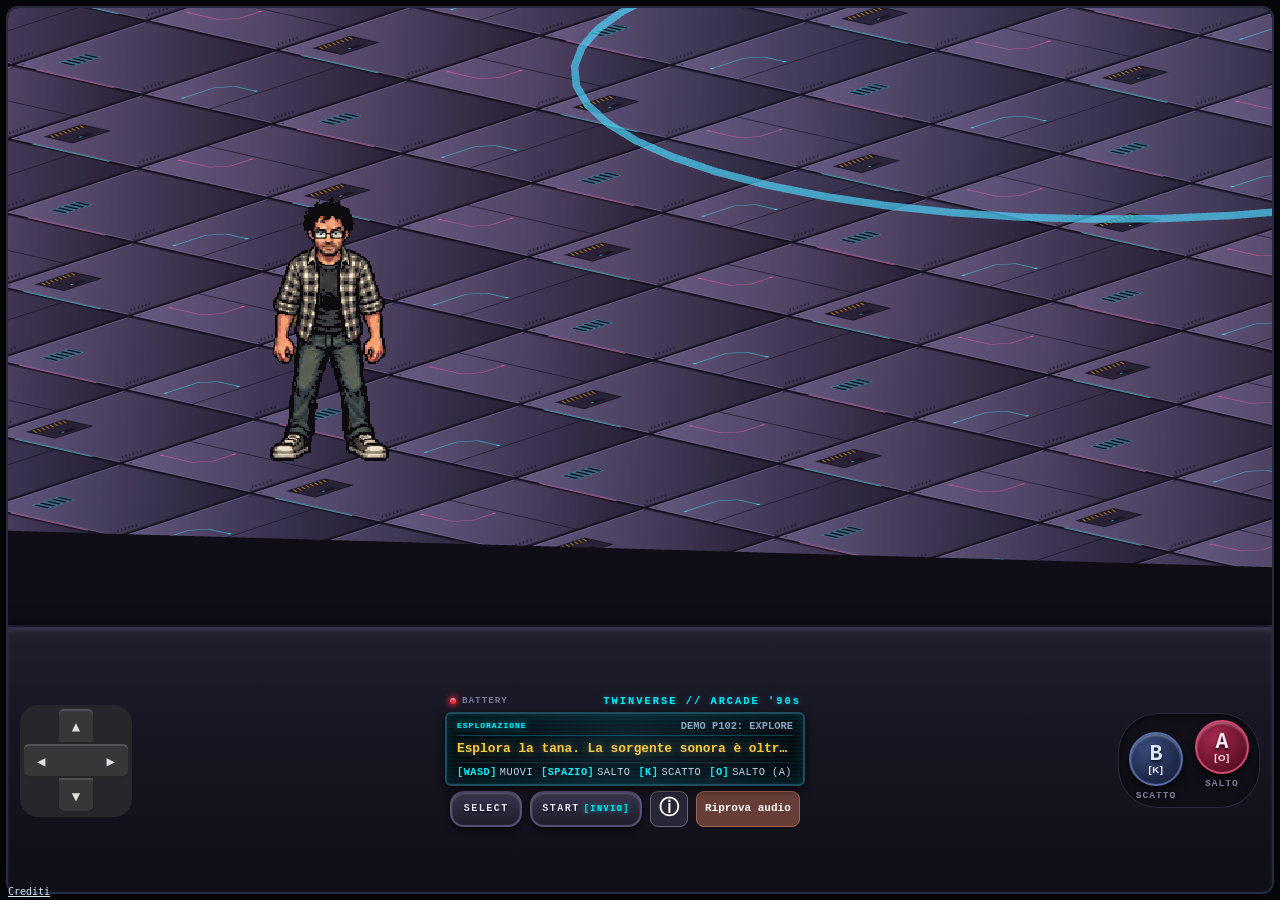
==== commit 538efcff: "release: publish DEMO-4 mobile console and Safari audio review" ====
--- a/index.html
+++ b/index.html
@@ -4,8 +4,8 @@
     <meta charset="UTF-8" />
     <meta name="viewport" content="width=device-width, initial-scale=1.0, maximum-scale=1.0, user-scalable=no, viewport-fit=cover" />
     <link rel="icon" href="data:," />
-    <title>TwinVerse — DEMO-4 / Release Candidate</title>
-    <script type="module" crossorigin src="/assets/index-DB6z1IHM.js"></script>
+    <title>TwinVerse — DEMO-4 / Mobile UI &amp; Audio Review</title>
+    <script type="module" crossorigin src="/assets/index-DdRnmvTn.js"></script>
     <link rel="modulepreload" crossorigin href="/assets/typeStore-CuqQeP4D.js">
     <link rel="modulepreload" crossorigin href="/assets/logger-CuBYPcDK.js">
     <link rel="modulepreload" crossorigin href="/assets/guid-DBDUbt8u.js">
@@ -13,7 +13,7 @@
     <link rel="modulepreload" crossorigin href="/assets/math.scalar.functions-BUpXP_7j.js">
     <link rel="modulepreload" crossorigin href="/assets/math.color.pure-_VUKJmHR.js">
     <link rel="modulepreload" crossorigin href="/assets/baseTexture.pure-DjNXyzZj.js">
-    <link rel="stylesheet" crossorigin href="/assets/index-JS3lOlZI.css">
+    <link rel="stylesheet" crossorigin href="/assets/index-BE1wQtjJ.css">
       <meta name="robots" content="noindex,nofollow">
   </head>
   <body>
@@ -49,9 +49,6 @@
                 <span class="transition-desc">Premi START per riprendere.</span>
               </div>
             </div>
-            <div id="audio-entry-overlay" class="audio-unlock-prompt hidden">
-              <button id="btn-enter-lair" type="button" aria-label="Attiva l’audio della tana">♪ Attiva audio</button>
-            </div>
             <div id="scene-banner" class="scene-banner hidden" role="status" aria-live="polite">
               <span id="scene-banner-speaker" class="scene-banner-speaker hidden"></span>
               <span id="scene-banner-text"></span>
@@ -61,36 +58,15 @@
 
           <!-- Bottom area: Persistent Control Deck (Plancia Comandi 90s Handheld) -->
           <div class="control-deck">
-            <div id="portrait-caption-slot" class="portrait-caption-slot"></div>
             <!-- Left side: Vintage Game Boy D-Pad -->
             <div class="deck-section deck-left">
               <div class="dpad-wrapper">
                 <div class="dpad" id="dpad" role="group" aria-label="Pad direzionale WASD">
-                  <div class="dpad-btn dpad-up" data-dir="up">
-                    <svg class="dpad-svg-arrow" viewBox="0 0 44 44" aria-hidden="true">
-                      <path d="M 22 2 L 41 18 L 31 18 L 31 42 L 13 42 L 13 18 L 3 18 Z" class="dpad-arrow-path"/>
-                      <text x="22" y="30" class="dpad-letter-text">W</text>
-                    </svg>
-                  </div>
-                  <div class="dpad-btn dpad-left" data-dir="left">
-                    <svg class="dpad-svg-arrow" viewBox="0 0 44 44" aria-hidden="true">
-                      <path d="M 2 22 L 18 3 L 18 13 L 42 13 L 42 31 L 18 31 L 18 41 Z" class="dpad-arrow-path"/>
-                      <text x="30" y="22" class="dpad-letter-text">A</text>
-                    </svg>
-                  </div>
-                  <div class="dpad-center" id="dpad-stick"></div>
-                  <div class="dpad-btn dpad-right" data-dir="right">
-                    <svg class="dpad-svg-arrow" viewBox="0 0 44 44" aria-hidden="true">
-                      <path d="M 42 22 L 26 3 L 26 13 L 2 13 L 2 31 L 26 31 L 26 41 Z" class="dpad-arrow-path"/>
-                      <text x="14" y="22" class="dpad-letter-text">D</text>
-                    </svg>
-                  </div>
-                  <div class="dpad-btn dpad-down" data-dir="down">
-                    <svg class="dpad-svg-arrow" viewBox="0 0 44 44" aria-hidden="true">
-                      <path d="M 22 42 L 41 26 L 31 26 L 31 2 L 13 2 L 13 26 L 3 26 Z" class="dpad-arrow-path"/>
-                      <text x="22" y="14" class="dpad-letter-text">S</text>
-                    </svg>
-                  </div>
+                  <span class="dpad-btn dpad-up" data-dir="up" aria-hidden="true">▲</span>
+                  <span class="dpad-btn dpad-left" data-dir="left" aria-hidden="true">◀</span>
+                  <span class="dpad-center" aria-hidden="true"></span>
+                  <span class="dpad-btn dpad-right" data-dir="right" aria-hidden="true">▶</span>
+                  <span class="dpad-btn dpad-down" data-dir="down" aria-hidden="true">▼</span>
                 </div>
               </div>
             </div>
@@ -113,12 +89,11 @@
                   <span class="ctrl-tag"><b class="key">[K]</b> SCATTO</span>
                   <span class="ctrl-tag"><b class="key">[O]</b> AZIONE</span>
                 </div>
-                <!-- Legacy fields preserved for GSM/Audio status listeners -->
+                <!-- Legacy fields preserved for runtime status listeners -->
                 <div class="status-debug-hidden" style="display:none;" aria-hidden="true">
                   <span id="lbl-state">BOOT</span>
                   <span id="lbl-assets">In attesa...</span>
                   <span id="lbl-quality">NOMINALE</span>
-                  <span id="lbl-audio">ATTESA INPUT</span>
                 </div>
               </div>
               <!-- Dynamic combat moves guide badge -->
@@ -135,6 +110,8 @@
                 <button id="btn-start" class="sys-pill-btn sys-start-btn" type="button" aria-label="Start (Invio)">
                   <span class="sys-btn-text">START <span class="sys-key-tag">[INVIO]</span></span>
                 </button>
+                <button id="btn-info" class="console-utility info-toggle" type="button" aria-label="Info comandi" aria-haspopup="dialog" aria-controls="console-info" disabled>ⓘ</button>
+                <button id="btn-enter-lair" class="console-utility audio-toggle" type="button" aria-pressed="false" disabled>Attiva audio</button>
               </div>
             </div>
 
@@ -162,6 +139,14 @@
           </div>
         </div>
       </div>
+      <dialog id="console-info" aria-labelledby="console-info-title">
+        <div class="info-heading">
+          <h2 id="console-info-title">Comandi</h2>
+          <button id="close-info" type="button" aria-label="Chiudi Info" autofocus>×</button>
+        </div>
+        <p id="info-hint"></p>
+        <ul id="info-controls"></ul>
+      </dialog>
     </div>
     <a href="/credits.html" target="_blank" rel="noopener" style="position:fixed;left:max(8px,env(safe-area-inset-left));bottom:max(3px,env(safe-area-inset-bottom));z-index:10000;color:#cde9ef;font:10px monospace">Crediti</a>
   </body>
--- a/assets/index-BE1wQtjJ.css
+++ b/assets/index-BE1wQtjJ.css
@@ -0,0 +1 @@
+:root{--bg-color:#08090d;--bezel-color:#12151f;--bezel-border:#262c3e;--screen-bg:#030407;--accent-cyan:#00f0ff;--accent-amber:#fa0;--accent-crimson:#f36;--btn-active:#3a445d;--text-main:#d0d7de;--text-dim:#6e7681;--font-mono:"SF Mono", "Consolas", "Courier New", monospace}*{box-sizing:border-box;-webkit-user-select:none;user-select:none;-webkit-touch-callout:none;margin:0;padding:0}html,body{background-color:var(--bg-color);width:100%;height:100%;font-family:var(--font-mono);color:var(--text-main);overflow:hidden}#app{justify-content:center;align-items:center;width:100vw;height:100vh;display:flex;position:relative}.orientation-overlay{z-index:9999;text-align:center;background-color:#05060af5;justify-content:center;align-items:center;padding:24px;display:flex;position:fixed;inset:0}.orientation-overlay.hidden{display:none}.overlay-content{flex-direction:column;align-items:center;gap:16px;display:flex}.rotate-icon{color:var(--accent-amber);font-size:54px;animation:2s ease-in-out infinite rotate-hint}@keyframes rotate-hint{0%{transform:rotate(0)}50%{transform:rotate(-90deg)}to{transform:rotate(0)}}.overlay-title{letter-spacing:2px;color:var(--accent-amber);font-size:1.25rem;font-weight:700}.overlay-subtitle{color:var(--text-dim);max-width:280px;font-size:.85rem}@media (orientation:portrait) and (pointer:coarse){.orientation-overlay{display:flex!important}}.twinverse-console{justify-content:center;align-items:center;width:100%;height:100%;padding:6px;display:flex}.console-bezel{border:2px solid var(--bezel-border);background:linear-gradient(#181d2a 0%,#0e111a 100%);border-radius:12px;flex-direction:column;width:100%;height:100%;display:flex;position:relative;overflow:hidden;box-shadow:0 0 30px #000c,inset 0 1px 1px #ffffff1a}.viewport-container{background-color:var(--screen-bg);border-bottom:2px solid var(--bezel-border);flex:auto;justify-content:center;align-items:center;display:flex;position:relative;overflow:hidden;box-shadow:inset 0 0 20px #000000d9}#renderCanvas{touch-action:none;object-fit:contain;width:100%;max-width:100%;height:100%;max-height:100%;image-rendering:-webkit-optimize-contrast;image-rendering:crisp-edges;image-rendering:pixelated;outline:none;display:block}.diegetic-overlay{-webkit-backdrop-filter:blur(4px);backdrop-filter:blur(4px);z-index:100;background-color:#030407e0;justify-content:center;align-items:center;transition:opacity .4s;display:flex;position:absolute;inset:0}.diegetic-overlay.hidden{opacity:0;display:none}.transition-card{border:1px solid var(--accent-cyan);background:#0a101af2;border-radius:6px;flex-direction:column;align-items:center;gap:12px;max-width:85%;padding:24px 32px;display:flex;box-shadow:0 0 24px #00f0ff40}.transition-title{color:var(--accent-cyan);letter-spacing:2px;font-size:1rem;font-weight:700}.transition-desc{color:var(--text-main);font-size:.85rem}.transition-bar{background:#182232;border-radius:2px;width:220px;height:4px;margin-top:8px;overflow:hidden}.bar-fill{background:var(--accent-cyan);width:0%;height:100%;animation:2.5s linear infinite fill-progress}@keyframes fill-progress{0%{width:0%}to{width:100%}}.control-deck{background:linear-gradient(#201f2e 0%,#171622 35%,#100f18 100%);border-top:3px solid #323048;flex:none;justify-content:space-between;align-items:center;gap:16px;height:148px;padding:8px 24px;display:flex;position:relative;box-shadow:inset 0 2px 4px #ffffff14,0 -4px 12px #0009}.deck-section{align-items:center;display:flex}.deck-left{flex:28%;justify-content:flex-start}.dpad-wrapper{background:#27262a;border-radius:18px;padding:4px}.dpad{touch-action:none;-webkit-user-select:none;user-select:none;grid-template:repeat(3,1fr)/repeat(3,1fr);width:104px;height:104px;display:grid}.dpad-btn,.dpad-center{color:#e0dedb;pointer-events:none;background:#373639;place-items:center;font:14px/1 monospace;display:grid;box-shadow:inset 0 2px #515054,inset 0 -2px #252427}.dpad-up{border-radius:5px 5px 0 0;grid-area:1/2}.dpad-left{border-radius:5px 0 0 5px;grid-area:2/1}.dpad-center{grid-area:2/2}.dpad-right{border-radius:0 5px 5px 0;grid-area:2/3}.dpad-down{border-radius:0 0 5px 5px;grid-area:3/2}.dpad-btn.pressed{color:#fff;background:#5d5c60;box-shadow:inset 0 2px 3px #27262a}.deck-center{flex-direction:column;flex:44%;justify-content:center;align-items:center;gap:6px}.console-brand-row{justify-content:space-between;align-items:center;width:100%;max-width:330px;padding:0 4px;display:flex}.battery-indicator{align-items:center;gap:5px;display:flex}.battery-led{background:#f34;border:1px solid #712;border-radius:50%;width:8px;height:8px;box-shadow:0 0 6px #f34,inset 0 1px 1px #fff}.battery-text{letter-spacing:1px;color:#7b7899;font-size:.58rem;font-weight:700}.console-brand{letter-spacing:2px;color:var(--accent-cyan);text-shadow:0 0 6px #00f0ff59;text-align:right;font-size:.65rem;font-weight:700}.status-screen{background:radial-gradient(circle at 50% 30%,#0d202b 0%,#04090e 100%);border:2px solid #204c62;border-radius:6px;flex-direction:column;gap:4px;width:100%;max-width:360px;padding:6px 10px;display:flex;position:relative;overflow:hidden;box-shadow:inset 0 0 16px #00f0ff29,0 3px 8px #000000bf}.status-screen:before{content:"";pointer-events:none;background:repeating-linear-gradient(0deg,#00f0ff09 0 1px,#0000 2px 4px);position:absolute;inset:0}.status-header-bar{border-bottom:1px solid #00f0ff38;justify-content:space-between;align-items:center;padding-bottom:3px;display:flex}.status-mode-tag{color:#00f0ff;letter-spacing:1px;text-shadow:0 0 6px #00f0ffcc;font-family:"Press Start 2P",Courier New,monospace,sans-serif;font-size:8px;font-weight:800}.status-secondary-info{color:#8da4be;white-space:nowrap;text-overflow:ellipsis;max-width:220px;font-size:.65rem;font-weight:600;overflow:hidden}.status-primary-feed{color:#fc4;text-shadow:0 0 8px #ffcc4473;white-space:nowrap;text-overflow:ellipsis;padding:1px 0;font-size:.8rem;font-weight:700;line-height:1.25;overflow:hidden}.status-controls-strip{color:#c4d7ec;border-top:1px solid #ffffff14;flex-wrap:wrap;align-items:center;gap:4px 10px;padding-top:3px;font-size:.64rem;display:flex}.ctrl-tag{letter-spacing:.5px;white-space:nowrap;align-items:center;gap:3px;display:inline-flex}.ctrl-tag .key{color:#00f0ff;font-weight:800}.combat-moves-guide{background:#0a101aeb;border:1px solid #285474;border-radius:5px;justify-content:center;align-items:center;gap:8px;width:100%;max-width:360px;padding:4px 8px;font-size:.68rem;display:flex;box-shadow:0 0 10px #00f0ff40}.combat-moves-guide.hidden{display:none}.move-pill{color:#e0eeff;letter-spacing:.5px;align-items:center;gap:4px;font-weight:700;display:flex}.move-icon,.move-key{font-weight:800}.move-pill-parry .move-key{color:#ffe066;text-shadow:0 0 5px #ffe06699}.move-pill-a .move-key{color:#ff85aa;text-shadow:0 0 5px #ff85aa99}.move-pill-b .move-key{color:#8bb5ff;text-shadow:0 0 5px #8bb5ff99}.move-pill-jump .move-key{color:#6fc;text-shadow:0 0 5px #6fc9}.system-buttons{justify-content:center;align-items:center;gap:16px;margin-top:4px;display:flex}.sys-pill-btn{cursor:pointer;-webkit-user-select:none;user-select:none;background:linear-gradient(#38354c 0%,#1e1d2a 100%);border:2px solid #555174;border-radius:14px;outline:none;justify-content:center;align-items:center;min-width:88px;height:28px;padding:0 14px;transition:all 80ms;display:flex;transform:rotate(-18deg);box-shadow:0 3px 6px #000000b3,inset 0 1px 2px #ffffff40}.sys-pill-btn:hover{border-color:var(--accent-cyan);box-shadow:0 0 10px #00f0ff66,inset 0 1px 2px #ffffff59}.sys-pill-btn:active{background:#14131d;border-color:#28a8b8;transform:rotate(-18deg)scale(.96)translateY(2px);box-shadow:inset 0 3px 5px #000000f2}.sys-btn-text{letter-spacing:1.5px;color:#ece8ff;text-shadow:0 1px 2px #000000e6;white-space:nowrap;justify-content:center;align-items:center;font-family:"Press Start 2P",Courier New,monospace,sans-serif;font-size:10px;font-weight:800;display:flex}.sys-key-tag{color:var(--accent-cyan);text-shadow:0 0 4px #00f0ff99;margin-left:4px;font-size:8.5px;font-weight:700}.deck-right{flex:28%;justify-content:flex-end}.action-buttons.gameboy-layout{background:#0d0c138c;border:1px solid #2c293d;border-radius:40px;align-items:center;gap:14px;padding:8px 14px;display:flex;transform:rotate(-14deg);box-shadow:inset 0 2px 6px #0009}.gameboy-btn-slot{flex-direction:column;align-items:center;gap:4px;display:flex}.slot-b{margin-top:12px}.slot-a{margin-bottom:12px}.action-btn{cursor:pointer;touch-action:manipulation;border-radius:50%;outline:none;flex-direction:column;justify-content:center;align-items:center;width:54px;height:54px;transition:transform 50ms,filter 50ms,box-shadow 50ms;display:flex;position:relative}.btn-gameboy-b{color:#dce7ff;background:radial-gradient(circle at 35% 30%,#3a4b7c 0%,#202b4d 60%,#151d36 100%);border:2px solid #566ea8;box-shadow:0 5px 10px #000000b3,inset 0 2px 2px #ffffff4d}.btn-gameboy-a{color:#ffe6ee;background:radial-gradient(circle at 35% 30%,#a4284d 0%,#6b142d 60%,#440919 100%);border:2px solid #d44872;box-shadow:0 5px 10px #000000b3,inset 0 2px 2px #ffffff4d}.action-btn:active,.action-btn.active{filter:brightness(1.25);transform:translate(1px,3px)scale(.94);box-shadow:0 2px 4px #000000e6,inset 0 2px 4px #000000b3}.btn-letter{font-family:var(--font-mono);text-shadow:0 2px 3px #000c;font-size:1.35rem;font-weight:900;line-height:1}.btn-keyboard-tag{letter-spacing:.5px;opacity:.9;color:#fff;font-size:.6rem;font-weight:700;line-height:1}.btn-function-label{letter-spacing:1px;color:#8c88ab;text-shadow:0 1px 2px #000c;white-space:nowrap;font-size:.6rem;font-weight:700}.key-tag{color:var(--accent-cyan);margin-left:4px;font-weight:700}@media (height<=500px){.control-deck{height:118px;padding:3px 14px}.dpad{width:82px;height:82px}.action-btn{width:44px;height:44px}.btn-letter{font-size:1.15rem}.status-screen{max-width:280px;padding:3px 6px}.console-brand-row{max-width:280px}.action-buttons.gameboy-layout{gap:8px;padding:4px 8px}}#app{height:100dvh}.console-bezel{grid-template-rows:minmax(0,70fr) minmax(0,30fr);display:grid}.viewport-container{min-height:0;padding:0 env(safe-area-inset-right) 0 env(safe-area-inset-left)}.control-deck{height:auto;min-height:0;padding:4px max(12px, env(safe-area-inset-right)) max(4px, env(safe-area-inset-bottom)) max(12px, env(safe-area-inset-left));gap:8px}.deck-section{min-width:0}.dpad{width:clamp(64px,24dvh,104px);height:clamp(64px,24dvh,104px)}.sys-btn{min-height:20px}button{touch-action:none}@media (height<=420px){.console-brand{display:none}.deck-center{gap:2px}.status-line{font-size:9px}}.scene-banner{z-index:90;border:1px solid var(--accent-amber);width:min(84%,520px);color:var(--text-main);text-align:center;background:#08090de6;flex-direction:column;align-items:center;gap:8px;padding:14px 18px;font-size:clamp(.75rem,2vw,1rem);display:flex;position:absolute;bottom:8%;left:50%;transform:translate(-50%);box-shadow:0 0 18px #fa03}.scene-banner.hidden,.scene-banner-prompt.hidden{display:none}.scene-banner-prompt{color:var(--accent-amber);letter-spacing:.14em;font-size:.65em}.scene-banner-speaker{color:var(--accent-amber);letter-spacing:.08em;font-size:.85em;font-weight:700}.scene-banner-speaker.hidden{display:none}@media (height<=500px) and (orientation:landscape){.scene-banner{gap:3px;width:min(86%,560px);padding:6px 12px;font-size:13px;line-height:1.25;bottom:3%}.scene-banner-prompt{font-size:10px}}.scene-banner.narrative-dialogue{top:max(10px, env(safe-area-inset-top));bottom:auto}.duel-hud{top:max(12px,env(safe-area-inset-top));left:max(12px,env(safe-area-inset-left));right:max(12px,env(safe-area-inset-right));pointer-events:none;z-index:95;color:#eef2ff;justify-content:space-between;font:12px monospace;display:flex;position:absolute}.duel-hud>div{flex-direction:column;gap:3px;width:min(32%,260px);display:flex}.duel-hud progress{accent-color:#dca657;width:100%;height:10px}.scene-banner.combat-bark{padding:6px 12px;font-size:12px;top:42px;bottom:auto}.duel-interference{opacity:0;pointer-events:none;z-index:85;background:#9b9b9b;position:absolute;inset:0}.demo-finale{z-index:110;color:#fff;opacity:0;pointer-events:none;background:#000;justify-content:center;align-items:center;font:clamp(18px,4vw,34px) monospace;display:flex;position:absolute;inset:0}.demo-finale.complete{pointer-events:auto}.demo-finale span{opacity:0}.duel-hud.arcade-duel-hud{top:max(6px,env(safe-area-inset-top));left:max(12px,env(safe-area-inset-left));right:max(12px,env(safe-area-inset-right));filter:drop-shadow(0 2px #080d18);grid-template-columns:1fr 1fr;gap:72px;height:40px;font:700 12px/1.1 monospace;display:grid}.arcade-duel-hud>.arcade-fighter{flex-direction:column;gap:3px;width:auto;min-width:0;display:flex}.arcade-fighter-heading{text-shadow:2px 2px #080b17;letter-spacing:.08em;justify-content:space-between;align-items:center;display:flex}.arcade-fighter-heading strong{color:#c0f8ff}.arcade-fighter-1 .arcade-fighter-heading{flex-direction:row-reverse}.arcade-fighter-1 .arcade-fighter-heading strong{color:#ffbfe3}.arcade-fighter-heading span{color:#e8edf5;letter-spacing:0;font-size:10px}.arcade-duel-hud progress{appearance:none;background:#321c32;border:2px solid #d6dbe9;width:100%;height:13px;box-shadow:0 0 0 2px #111522,inset 0 2px #fff7}.arcade-duel-hud progress::-webkit-progress-bar{background:repeating-linear-gradient(90deg,#3b223b 0 12px,#2a172d 12px 14px)}.arcade-duel-hud progress::-webkit-progress-value{background:linear-gradient(#fff9a0 0 25%,#ffc84e 25% 72%,#ca7f32 72%);transition:width .14s ease-out}.arcade-duel-hud progress::-moz-progress-bar{background:#ffc84e}.arcade-fighter-1 progress{transform:scaleX(-1)}.arcade-duel-hud progress.health-critical::-webkit-progress-value{background:#ef705e}.arcade-duel-emblem{color:#fff0b5;letter-spacing:-2px;clip-path:polygon(14% 0,86% 0,100% 50%,86% 100%,14% 100%,0 50%);background:#292538;border:2px solid #bbc7de;padding:5px 8px;font:900 17px/1 monospace;position:absolute;top:0;left:50%;transform:translate(-50%);box-shadow:3px 3px #0a0b17}.scene-banner.combat-bark{max-width:65%;padding:3px 7px;font-size:10px;line-height:1.1;top:auto;bottom:2%}@media (height<=500px){.duel-hud.arcade-duel-hud{gap:52px;height:30px;font-size:10px}.arcade-fighter-heading span{font-size:8px}.arcade-duel-hud progress{height:9px}.arcade-duel-emblem{padding:4px 6px;font-size:12px}.scene-banner.combat-bark{max-width:62%;font-size:9px}}@media (prefers-reduced-motion:reduce){.arcade-duel-hud progress::-webkit-progress-value{transition:none}}.scene-banner.combat-bark{max-width:62%;padding:3px 8px;font-size:10px;top:46px;bottom:auto}@media (height<=500px){.scene-banner.combat-bark{gap:1px;padding:2px 6px;font-size:8px;line-height:1;top:32px}}.arcade-duel-hud.parry-success .arcade-fighter-0{filter:brightness(1.8)drop-shadow(0 0 6px #d5faff)}html,body{overscroll-behavior:none}#app{height:100dvh;min-height:0}.orientation-overlay{display:none!important}.twinverse-console{min-width:0;min-height:0;padding:max(6px,env(safe-area-inset-top)) max(6px,env(safe-area-inset-right)) max(6px,env(safe-area-inset-bottom)) max(6px,env(safe-area-inset-left))}.console-bezel{min-width:0;min-height:0}.viewport-container{min-width:0;min-height:0;padding:0}#renderCanvas{flex:none;width:100%;min-width:0;height:100%;min-height:0}.control-deck{gap:8px;min-width:0;padding:6px 12px}.deck-left,.deck-right{flex:none;min-width:0}.deck-center{flex:1 1 0;gap:5px;min-width:0;max-width:none}.status-screen,.console-brand-row{width:100%;min-width:0;max-width:360px}.status-controls-strip{gap:3px 8px}.system-buttons{gap:8px;margin:0}.sys-pill-btn{min-width:72px;min-height:36px;padding:0 10px;transform:none}.sys-start-btn{min-width:94px}.action-buttons.gameboy-layout{gap:12px;padding:6px 10px;transform:none}.action-btn{min-width:48px;min-height:48px}.scene-banner{overflow-wrap:anywhere;touch-action:pan-y;max-height:calc(100% - 16px);overflow-y:auto}.grey-impact{z-index:84;pointer-events:none;opacity:0;position:absolute;transform:translate(-50%,-50%)}.grey-impact svg{width:100%;height:100%;display:block;overflow:visible}@media (orientation:portrait){.console-bezel{background:#d6d2ca;border-color:#b8b3ab;grid-template-rows:minmax(0,1fr) auto;box-shadow:inset 0 1px #f3f0e9}.viewport-container{border:3px solid #323235;border-radius:6px;margin:5px 5px 0}.control-deck{box-shadow:none;background:linear-gradient(#dedad3,#cfcac2);border:0;grid-template:auto 44px/1fr 1fr;gap:4px 10px;padding:8px 10px 6px;display:grid}.deck-center{display:contents}.console-brand-row,.status-screen,.combat-moves-guide{display:none!important}.deck-left{grid-area:1/1;justify-content:center}.deck-right{grid-area:1/2;justify-content:center}.system-buttons{grid-area:2/1/3/3;justify-content:center}.system-buttons .sys-pill-btn,.console-utility{min-width:44px;height:44px}.dpad{width:clamp(98px,28vw,124px);height:clamp(98px,28vw,124px)}.dpad-wrapper{background:#bdb9b1;border-color:#aba69e;box-shadow:inset 0 1px 3px #96938e}.action-buttons.gameboy-layout{box-shadow:none;background:0 0;border:0;gap:10px;padding:4px}.action-btn{width:clamp(48px,14vw,64px);height:clamp(48px,14vw,64px)}.btn-letter{font-size:1.4rem}.btn-keyboard-tag,.btn-function-label{font-size:10px}.btn-function-label{color:#3d3b3c;text-shadow:none}.scene-banner,.scene-banner.narrative-dialogue{gap:4px;width:calc(100% - 16px);max-height:calc(100% - 16px);padding:7px 10px;font-size:clamp(13px,3.6vw,16px);line-height:1.3;top:8px;bottom:auto}.scene-banner-prompt{letter-spacing:.04em;font-size:10px}.duel-hud.arcade-duel-hud{gap:42px;height:35px;top:6px;left:8px;right:8px}.arcade-fighter-heading{letter-spacing:0;font-size:11px}.arcade-fighter-heading span{font-size:9px}.arcade-duel-emblem{padding:4px;font-size:13px}.scene-banner.combat-bark{max-width:90%;padding:4px 8px;font-size:11px;top:48px}}@media (orientation:landscape) and (height<=500px){.control-deck{gap:8px;padding:4px 8px}.dpad-wrapper{padding:3px}.dpad{width:clamp(64px,22dvh,90px);height:clamp(64px,22dvh,90px)}.action-buttons.gameboy-layout{gap:9px;padding:3px 6px}.slot-a{margin-bottom:4px}.slot-b{margin-top:4px}.deck-center{gap:2px}.status-screen{padding:3px 6px}.status-controls-strip{font-size:9px}.system-buttons{gap:8px}.sys-pill-btn{height:32px;min-height:32px}.combat-moves-guide{display:none!important}}.console-utility{color:#f6f4ef;min-height:36px;font:700 11px/1 var(--font-mono);background:#272637;border:1px solid #686571;border-radius:8px;padding:0 8px}.info-toggle{min-width:36px;font-size:20px}.audio-toggle{min-width:99px}.audio-toggle[data-state=on]{color:#f4fff7;background:#244738;border-color:#567d69}.audio-toggle[data-state=error]{color:#fff8f6;background:#663e37;border-color:#a46556}.audio-toggle[aria-busy=true]{opacity:.72}.console-utility:focus-visible,#close-info:focus-visible{outline-offset:2px;outline:2px solid #d78e32}@media (orientation:portrait){.system-buttons{gap:5px}.system-buttons .sys-pill-btn{min-width:48px;padding:0 6px}.system-buttons .sys-start-btn{min-width:76px}.audio-toggle{min-width:91px}.info-toggle{min-width:44px}.sys-start-btn .sys-key-tag{display:none}.console-utility{color:#302e2d;background:#eeebe5;border-color:#8c8880}}@media (orientation:landscape) and (height<=500px){.console-utility{min-height:32px}}#console-info{overscroll-behavior:contain;touch-action:pan-y;color:#292729;background:#e5e1da;border:2px solid #59575b;border-radius:10px;width:min(92vw,440px);height:fit-content;max-height:min(85dvh,550px);margin:auto;padding:16px;font:14px/1.45 system-ui,sans-serif;position:fixed;inset:0;overflow:auto}#console-info::backdrop{background:#111017cc}.info-heading{justify-content:space-between;align-items:center;gap:8px;display:flex}.info-heading h2{margin:0;font-size:17px}#close-info{color:#fff;background:#39373b;border:1px solid #625e60;border-radius:6px;flex:0 0 44px;height:44px;font:24px/1 system-ui,sans-serif}#info-hint{margin:8px 0}#info-controls{margin:8px 0 0;padding-left:20px}.audio-debug{top:max(8px,env(safe-area-inset-top));left:max(8px,env(safe-area-inset-left));z-index:120;color:#f5f2e9;background:#17171aed;max-width:calc(100% - 24px);max-height:70dvh;padding:6px 8px;font:12px/1.4 monospace;position:fixed;overflow:auto}.audio-debug pre{white-space:pre-wrap;overflow-wrap:anywhere}
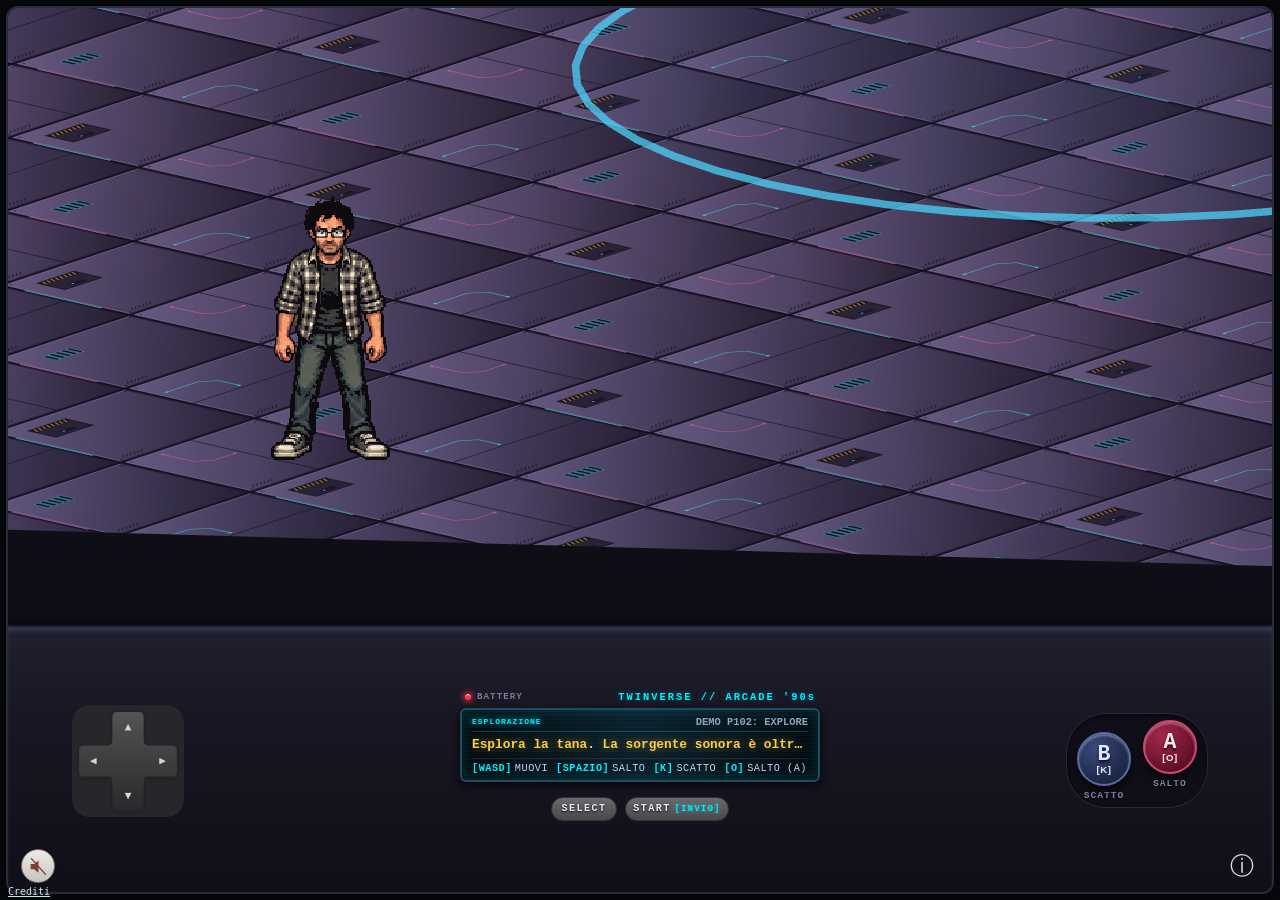
==== commit 33749a16: "release: publish DEMO-4 mobile console polish RC1" ====
--- a/index.html
+++ b/index.html
@@ -4,8 +4,8 @@
     <meta charset="UTF-8" />
     <meta name="viewport" content="width=device-width, initial-scale=1.0, maximum-scale=1.0, user-scalable=no, viewport-fit=cover" />
     <link rel="icon" href="data:," />
-    <title>TwinVerse — DEMO-4 / Mobile UI &amp; Audio Review</title>
-    <script type="module" crossorigin src="/assets/index-DdRnmvTn.js"></script>
+    <title>TwinVerse — DEMO-4 / Mobile Console Polish</title>
+    <script type="module" crossorigin src="/assets/index-DrU5VK1r.js"></script>
     <link rel="modulepreload" crossorigin href="/assets/typeStore-CuqQeP4D.js">
     <link rel="modulepreload" crossorigin href="/assets/logger-CuBYPcDK.js">
     <link rel="modulepreload" crossorigin href="/assets/guid-DBDUbt8u.js">
@@ -13,7 +13,7 @@
     <link rel="modulepreload" crossorigin href="/assets/math.scalar.functions-BUpXP_7j.js">
     <link rel="modulepreload" crossorigin href="/assets/math.color.pure-_VUKJmHR.js">
     <link rel="modulepreload" crossorigin href="/assets/baseTexture.pure-DjNXyzZj.js">
-    <link rel="stylesheet" crossorigin href="/assets/index-BE1wQtjJ.css">
+    <link rel="stylesheet" crossorigin href="/assets/index-BS7hlljk.css">
       <meta name="robots" content="noindex,nofollow">
   </head>
   <body>
@@ -62,9 +62,18 @@
             <div class="deck-section deck-left">
               <div class="dpad-wrapper">
                 <div class="dpad" id="dpad" role="group" aria-label="Pad direzionale WASD">
+                  <svg class="dpad-shell" viewBox="0 0 100 100" aria-hidden="true" focusable="false">
+                    <defs>
+                      <linearGradient id="dpad-finish" x2="0%" y2="100%">
+                        <stop stop-color="#545354"/>
+                        <stop offset="1" stop-color="#29282a"/>
+                      </linearGradient>
+                    </defs>
+                    <path fill="url(#dpad-finish)" stroke="#242325" stroke-width="2"
+                      d="M40 2H60Q66 2 66 8V30Q66 34 70 34H92Q98 34 98 40V60Q98 66 92 66H70Q66 66 66 70V92Q66 98 60 98H40Q34 98 34 92V70Q34 66 30 66H8Q2 66 2 60V40Q2 34 8 34H30Q34 34 34 30V8Q34 2 40 2Z"/>
+                  </svg>
                   <span class="dpad-btn dpad-up" data-dir="up" aria-hidden="true">▲</span>
                   <span class="dpad-btn dpad-left" data-dir="left" aria-hidden="true">◀</span>
-                  <span class="dpad-center" aria-hidden="true"></span>
                   <span class="dpad-btn dpad-right" data-dir="right" aria-hidden="true">▶</span>
                   <span class="dpad-btn dpad-down" data-dir="down" aria-hidden="true">▼</span>
                 </div>
@@ -104,14 +113,22 @@
                 <span class="move-pill move-pill-jump"><span class="move-key">[SPAZIO]</span> SALTO</span>
               </div>
               <div class="system-buttons">
-                <button id="btn-select" class="sys-pill-btn" type="button" aria-label="Select">
-                  <span class="sys-btn-text">SELECT</span>
+                <button id="btn-enter-lair" class="console-utility audio-toggle" type="button" aria-label="Attiva audio" aria-pressed="false" disabled>
+                  <svg viewBox="0 0 24 24" aria-hidden="true" focusable="false">
+                    <path d="M3 9h4l5-4v14l-5-4H3z" fill="currentColor"/>
+                    <path d="M15 9a4 4 0 0 1 0 6m2-9a8 8 0 0 1 0 12" class="audio-waves"/>
+                    <path d="M4 3l16 18" class="audio-slash"/>
+                  </svg>
                 </button>
-                <button id="btn-start" class="sys-pill-btn sys-start-btn" type="button" aria-label="Start (Invio)">
-                  <span class="sys-btn-text">START <span class="sys-key-tag">[INVIO]</span></span>
-                </button>
+                <div class="system-pair">
+                  <button id="btn-select" class="sys-pill-btn" type="button" aria-label="Select">
+                    <span class="sys-btn-text">SELECT</span>
+                  </button>
+                  <button id="btn-start" class="sys-pill-btn sys-start-btn" type="button" aria-label="Start (Invio)">
+                    <span class="sys-btn-text">START <span class="sys-key-tag">[INVIO]</span></span>
+                  </button>
+                </div>
                 <button id="btn-info" class="console-utility info-toggle" type="button" aria-label="Info comandi" aria-haspopup="dialog" aria-controls="console-info" disabled>ⓘ</button>
-                <button id="btn-enter-lair" class="console-utility audio-toggle" type="button" aria-pressed="false" disabled>Attiva audio</button>
               </div>
             </div>
 
--- a/assets/index-BS7hlljk.css
+++ b/assets/index-BS7hlljk.css
@@ -0,0 +1 @@
+:root{--bg-color:#08090d;--bezel-color:#12151f;--bezel-border:#262c3e;--screen-bg:#030407;--accent-cyan:#00f0ff;--accent-amber:#fa0;--accent-crimson:#f36;--btn-active:#3a445d;--text-main:#d0d7de;--text-dim:#6e7681;--font-mono:"SF Mono", "Consolas", "Courier New", monospace}*{box-sizing:border-box;-webkit-user-select:none;user-select:none;-webkit-touch-callout:none;margin:0;padding:0}html,body{background-color:var(--bg-color);width:100%;height:100%;font-family:var(--font-mono);color:var(--text-main);overflow:hidden}#app{justify-content:center;align-items:center;width:100vw;height:100vh;display:flex;position:relative}.orientation-overlay{z-index:9999;text-align:center;background-color:#05060af5;justify-content:center;align-items:center;padding:24px;display:flex;position:fixed;inset:0}.orientation-overlay.hidden{display:none}.overlay-content{flex-direction:column;align-items:center;gap:16px;display:flex}.rotate-icon{color:var(--accent-amber);font-size:54px;animation:2s ease-in-out infinite rotate-hint}@keyframes rotate-hint{0%{transform:rotate(0)}50%{transform:rotate(-90deg)}to{transform:rotate(0)}}.overlay-title{letter-spacing:2px;color:var(--accent-amber);font-size:1.25rem;font-weight:700}.overlay-subtitle{color:var(--text-dim);max-width:280px;font-size:.85rem}@media (orientation:portrait) and (pointer:coarse){.orientation-overlay{display:flex!important}}.twinverse-console{justify-content:center;align-items:center;width:100%;height:100%;padding:6px;display:flex}.console-bezel{border:2px solid var(--bezel-border);background:linear-gradient(#181d2a 0%,#0e111a 100%);border-radius:12px;flex-direction:column;width:100%;height:100%;display:flex;position:relative;overflow:hidden;box-shadow:0 0 30px #000c,inset 0 1px 1px #ffffff1a}.viewport-container{background-color:var(--screen-bg);border-bottom:2px solid var(--bezel-border);flex:auto;justify-content:center;align-items:center;display:flex;position:relative;overflow:hidden;box-shadow:inset 0 0 20px #000000d9}#renderCanvas{touch-action:none;object-fit:contain;width:100%;max-width:100%;height:100%;max-height:100%;image-rendering:-webkit-optimize-contrast;image-rendering:crisp-edges;image-rendering:pixelated;outline:none;display:block}.diegetic-overlay{-webkit-backdrop-filter:blur(4px);backdrop-filter:blur(4px);z-index:100;background-color:#030407e0;justify-content:center;align-items:center;transition:opacity .4s;display:flex;position:absolute;inset:0}.diegetic-overlay.hidden{opacity:0;display:none}.transition-card{border:1px solid var(--accent-cyan);background:#0a101af2;border-radius:6px;flex-direction:column;align-items:center;gap:12px;max-width:85%;padding:24px 32px;display:flex;box-shadow:0 0 24px #00f0ff40}.transition-title{color:var(--accent-cyan);letter-spacing:2px;font-size:1rem;font-weight:700}.transition-desc{color:var(--text-main);font-size:.85rem}.transition-bar{background:#182232;border-radius:2px;width:220px;height:4px;margin-top:8px;overflow:hidden}.bar-fill{background:var(--accent-cyan);width:0%;height:100%;animation:2.5s linear infinite fill-progress}@keyframes fill-progress{0%{width:0%}to{width:100%}}.control-deck{background:linear-gradient(#201f2e 0%,#171622 35%,#100f18 100%);border-top:3px solid #323048;flex:none;justify-content:space-between;align-items:center;gap:16px;height:148px;padding:8px 24px;display:flex;position:relative;box-shadow:inset 0 2px 4px #ffffff14,0 -4px 12px #0009}.deck-section{align-items:center;display:flex}.deck-left{flex:28%;justify-content:flex-start}.dpad-wrapper{background:#27262a;border-radius:18px;padding:4px}.dpad{touch-action:none;-webkit-user-select:none;user-select:none;grid-template:repeat(3,1fr)/repeat(3,1fr);width:104px;height:104px;display:grid;position:relative}.dpad-shell{pointer-events:none;filter:drop-shadow(0 2px 1px #24232566);width:100%;height:100%;position:absolute;inset:0}.dpad-btn{color:#d9d6d2;pointer-events:none;border-radius:5px;place-items:center;margin:4px;font:11px/1 monospace;display:grid;position:relative}.dpad-up{grid-area:1/2}.dpad-left{grid-area:2/1}.dpad-right{grid-area:2/3}.dpad-down{grid-area:3/2}.dpad-btn.pressed{color:#fff;background:#ffffff38}.deck-center{flex-direction:column;flex:44%;justify-content:center;align-items:center;gap:6px}.console-brand-row{justify-content:space-between;align-items:center;width:100%;max-width:330px;padding:0 4px;display:flex}.battery-indicator{align-items:center;gap:5px;display:flex}.battery-led{background:#f34;border:1px solid #712;border-radius:50%;width:8px;height:8px;box-shadow:0 0 6px #f34,inset 0 1px 1px #fff}.battery-text{letter-spacing:1px;color:#7b7899;font-size:.58rem;font-weight:700}.console-brand{letter-spacing:2px;color:var(--accent-cyan);text-shadow:0 0 6px #00f0ff59;text-align:right;font-size:.65rem;font-weight:700}.status-screen{background:radial-gradient(circle at 50% 30%,#0d202b 0%,#04090e 100%);border:2px solid #204c62;border-radius:6px;flex-direction:column;gap:4px;width:100%;max-width:360px;padding:6px 10px;display:flex;position:relative;overflow:hidden;box-shadow:inset 0 0 16px #00f0ff29,0 3px 8px #000000bf}.status-screen:before{content:"";pointer-events:none;background:repeating-linear-gradient(0deg,#00f0ff09 0 1px,#0000 2px 4px);position:absolute;inset:0}.status-header-bar{border-bottom:1px solid #00f0ff38;justify-content:space-between;align-items:center;padding-bottom:3px;display:flex}.status-mode-tag{color:#00f0ff;letter-spacing:1px;text-shadow:0 0 6px #00f0ffcc;font-family:"Press Start 2P",Courier New,monospace,sans-serif;font-size:8px;font-weight:800}.status-secondary-info{color:#8da4be;white-space:nowrap;text-overflow:ellipsis;max-width:220px;font-size:.65rem;font-weight:600;overflow:hidden}.status-primary-feed{color:#fc4;text-shadow:0 0 8px #ffcc4473;white-space:nowrap;text-overflow:ellipsis;padding:1px 0;font-size:.8rem;font-weight:700;line-height:1.25;overflow:hidden}.status-controls-strip{color:#c4d7ec;border-top:1px solid #ffffff14;flex-wrap:wrap;align-items:center;gap:4px 10px;padding-top:3px;font-size:.64rem;display:flex}.ctrl-tag{letter-spacing:.5px;white-space:nowrap;align-items:center;gap:3px;display:inline-flex}.ctrl-tag .key{color:#00f0ff;font-weight:800}.combat-moves-guide{background:#0a101aeb;border:1px solid #285474;border-radius:5px;justify-content:center;align-items:center;gap:8px;width:100%;max-width:360px;padding:4px 8px;font-size:.68rem;display:flex;box-shadow:0 0 10px #00f0ff40}.combat-moves-guide.hidden{display:none}.move-pill{color:#e0eeff;letter-spacing:.5px;align-items:center;gap:4px;font-weight:700;display:flex}.move-icon,.move-key{font-weight:800}.move-pill-parry .move-key{color:#ffe066;text-shadow:0 0 5px #ffe06699}.move-pill-a .move-key{color:#ff85aa;text-shadow:0 0 5px #ff85aa99}.move-pill-b .move-key{color:#8bb5ff;text-shadow:0 0 5px #8bb5ff99}.move-pill-jump .move-key{color:#6fc;text-shadow:0 0 5px #6fc9}.system-buttons{justify-content:center;align-items:center;gap:16px;margin-top:4px;display:flex}.sys-pill-btn{cursor:pointer;-webkit-user-select:none;user-select:none;background:linear-gradient(#38354c 0%,#1e1d2a 100%);border:2px solid #555174;border-radius:14px;outline:none;justify-content:center;align-items:center;min-width:88px;height:28px;padding:0 14px;transition:all 80ms;display:flex;transform:rotate(-18deg);box-shadow:0 3px 6px #000000b3,inset 0 1px 2px #ffffff40}.sys-pill-btn:hover{border-color:var(--accent-cyan);box-shadow:0 0 10px #00f0ff66,inset 0 1px 2px #ffffff59}.sys-pill-btn:active{background:#14131d;border-color:#28a8b8;transform:rotate(-18deg)scale(.96)translateY(2px);box-shadow:inset 0 3px 5px #000000f2}.sys-btn-text{letter-spacing:1.5px;color:#ece8ff;text-shadow:0 1px 2px #000000e6;white-space:nowrap;justify-content:center;align-items:center;font-family:"Press Start 2P",Courier New,monospace,sans-serif;font-size:10px;font-weight:800;display:flex}.sys-key-tag{color:var(--accent-cyan);text-shadow:0 0 4px #00f0ff99;margin-left:4px;font-size:8.5px;font-weight:700}.deck-right{flex:28%;justify-content:flex-end}.action-buttons.gameboy-layout{background:#0d0c138c;border:1px solid #2c293d;border-radius:40px;align-items:center;gap:14px;padding:8px 14px;display:flex;transform:rotate(-14deg);box-shadow:inset 0 2px 6px #0009}.gameboy-btn-slot{flex-direction:column;align-items:center;gap:4px;display:flex}.slot-b{margin-top:12px}.slot-a{margin-bottom:12px}.action-btn{cursor:pointer;touch-action:manipulation;border-radius:50%;outline:none;flex-direction:column;justify-content:center;align-items:center;width:54px;height:54px;transition:transform 50ms,filter 50ms,box-shadow 50ms;display:flex;position:relative}.btn-gameboy-b{color:#dce7ff;background:radial-gradient(circle at 35% 30%,#3a4b7c 0%,#202b4d 60%,#151d36 100%);border:2px solid #566ea8;box-shadow:0 5px 10px #000000b3,inset 0 2px 2px #ffffff4d}.btn-gameboy-a{color:#ffe6ee;background:radial-gradient(circle at 35% 30%,#a4284d 0%,#6b142d 60%,#440919 100%);border:2px solid #d44872;box-shadow:0 5px 10px #000000b3,inset 0 2px 2px #ffffff4d}.action-btn:active,.action-btn.active{filter:brightness(1.25);transform:translate(1px,3px)scale(.94);box-shadow:0 2px 4px #000000e6,inset 0 2px 4px #000000b3}.btn-letter{font-family:var(--font-mono);text-shadow:0 2px 3px #000c;font-size:1.35rem;font-weight:900;line-height:1}.btn-keyboard-tag{letter-spacing:.5px;opacity:.9;color:#fff;font-size:.6rem;font-weight:700;line-height:1}.btn-function-label{letter-spacing:1px;color:#8c88ab;text-shadow:0 1px 2px #000c;white-space:nowrap;font-size:.6rem;font-weight:700}.key-tag{color:var(--accent-cyan);margin-left:4px;font-weight:700}@media (height<=500px){.control-deck{height:118px;padding:3px 14px}.dpad{width:82px;height:82px}.action-btn{width:44px;height:44px}.btn-letter{font-size:1.15rem}.status-screen{max-width:280px;padding:3px 6px}.console-brand-row{max-width:280px}.action-buttons.gameboy-layout{gap:8px;padding:4px 8px}}#app{height:100dvh}.console-bezel{grid-template-rows:minmax(0,70fr) minmax(0,30fr);display:grid}.viewport-container{min-height:0;padding:0 env(safe-area-inset-right) 0 env(safe-area-inset-left)}.control-deck{height:auto;min-height:0;padding:4px max(12px, env(safe-area-inset-right)) max(4px, env(safe-area-inset-bottom)) max(12px, env(safe-area-inset-left));gap:8px}.deck-section{min-width:0}.dpad{width:clamp(64px,24dvh,104px);height:clamp(64px,24dvh,104px)}.sys-btn{min-height:20px}button{touch-action:none}@media (height<=420px){.console-brand{display:none}.deck-center{gap:2px}.status-line{font-size:9px}}.scene-banner{z-index:90;border:1px solid var(--accent-amber);width:min(84%,520px);color:var(--text-main);text-align:center;background:#08090de6;flex-direction:column;align-items:center;gap:8px;padding:14px 18px;font-size:clamp(.75rem,2vw,1rem);display:flex;position:absolute;bottom:8%;left:50%;transform:translate(-50%);box-shadow:0 0 18px #fa03}.scene-banner.hidden,.scene-banner-prompt.hidden{display:none}.scene-banner-prompt{color:var(--accent-amber);letter-spacing:.14em;font-size:.65em}.scene-banner-speaker{color:var(--accent-amber);letter-spacing:.08em;font-size:.85em;font-weight:700}.scene-banner-speaker.hidden{display:none}@media (height<=500px) and (orientation:landscape){.scene-banner{gap:3px;width:min(86%,560px);padding:6px 12px;font-size:13px;line-height:1.25;bottom:3%}.scene-banner-prompt{font-size:10px}}.scene-banner.narrative-dialogue{top:max(10px, env(safe-area-inset-top));bottom:auto}.duel-hud{top:max(12px,env(safe-area-inset-top));left:max(12px,env(safe-area-inset-left));right:max(12px,env(safe-area-inset-right));pointer-events:none;z-index:95;color:#eef2ff;justify-content:space-between;font:12px monospace;display:flex;position:absolute}.duel-hud>div{flex-direction:column;gap:3px;width:min(32%,260px);display:flex}.duel-hud progress{accent-color:#dca657;width:100%;height:10px}.scene-banner.combat-bark{padding:6px 12px;font-size:12px;top:42px;bottom:auto}.duel-interference{opacity:0;pointer-events:none;z-index:85;background:#9b9b9b;position:absolute;inset:0}.demo-finale{z-index:110;color:#fff;opacity:0;pointer-events:none;background:#000;justify-content:center;align-items:center;font:clamp(18px,4vw,34px) monospace;display:flex;position:absolute;inset:0}.demo-finale.complete{pointer-events:auto}.demo-finale span{opacity:0}.duel-hud.arcade-duel-hud{top:max(6px,env(safe-area-inset-top));left:max(12px,env(safe-area-inset-left));right:max(12px,env(safe-area-inset-right));filter:drop-shadow(0 2px #080d18);grid-template-columns:1fr 1fr;gap:72px;height:40px;font:700 12px/1.1 monospace;display:grid}.arcade-duel-hud>.arcade-fighter{flex-direction:column;gap:3px;width:auto;min-width:0;display:flex}.arcade-fighter-heading{text-shadow:2px 2px #080b17;letter-spacing:.08em;justify-content:space-between;align-items:center;display:flex}.arcade-fighter-heading strong{color:#c0f8ff}.arcade-fighter-1 .arcade-fighter-heading{flex-direction:row-reverse}.arcade-fighter-1 .arcade-fighter-heading strong{color:#ffbfe3}.arcade-fighter-heading span{color:#e8edf5;letter-spacing:0;font-size:10px}.arcade-duel-hud progress{appearance:none;background:#321c32;border:2px solid #d6dbe9;width:100%;height:13px;box-shadow:0 0 0 2px #111522,inset 0 2px #fff7}.arcade-duel-hud progress::-webkit-progress-bar{background:repeating-linear-gradient(90deg,#3b223b 0 12px,#2a172d 12px 14px)}.arcade-duel-hud progress::-webkit-progress-value{background:linear-gradient(#fff9a0 0 25%,#ffc84e 25% 72%,#ca7f32 72%);transition:width .14s ease-out}.arcade-duel-hud progress::-moz-progress-bar{background:#ffc84e}.arcade-fighter-1 progress{transform:scaleX(-1)}.arcade-duel-hud progress.health-critical::-webkit-progress-value{background:#ef705e}.arcade-duel-emblem{color:#fff0b5;letter-spacing:-2px;clip-path:polygon(14% 0,86% 0,100% 50%,86% 100%,14% 100%,0 50%);background:#292538;border:2px solid #bbc7de;padding:5px 8px;font:900 17px/1 monospace;position:absolute;top:0;left:50%;transform:translate(-50%);box-shadow:3px 3px #0a0b17}.scene-banner.combat-bark{max-width:65%;padding:3px 7px;font-size:10px;line-height:1.1;top:auto;bottom:2%}@media (height<=500px){.duel-hud.arcade-duel-hud{gap:52px;height:30px;font-size:10px}.arcade-fighter-heading span{font-size:8px}.arcade-duel-hud progress{height:9px}.arcade-duel-emblem{padding:4px 6px;font-size:12px}.scene-banner.combat-bark{max-width:62%;font-size:9px}}@media (prefers-reduced-motion:reduce){.arcade-duel-hud progress::-webkit-progress-value{transition:none}}.scene-banner.combat-bark{max-width:62%;padding:3px 8px;font-size:10px;top:46px;bottom:auto}@media (height<=500px){.scene-banner.combat-bark{gap:1px;padding:2px 6px;font-size:8px;line-height:1;top:32px}}.arcade-duel-hud.parry-success .arcade-fighter-0{filter:brightness(1.8)drop-shadow(0 0 6px #d5faff)}html,body{overscroll-behavior:none}#app{height:100dvh;min-height:0}.orientation-overlay{display:none!important}.twinverse-console{min-width:0;min-height:0;padding:max(6px,env(safe-area-inset-top)) max(6px,env(safe-area-inset-right)) max(6px,env(safe-area-inset-bottom)) max(6px,env(safe-area-inset-left))}.console-bezel{min-width:0;min-height:0}.viewport-container{min-width:0;min-height:0;padding:0}#renderCanvas{flex:none;width:100%;min-width:0;height:100%;min-height:0}.control-deck{gap:8px;min-width:0;padding:6px 12px}.deck-left,.deck-right{flex:none;min-width:0}.deck-center{flex:1 1 0;gap:5px;min-width:0;max-width:none}.status-screen,.console-brand-row{width:100%;min-width:0;max-width:360px}.status-controls-strip{gap:3px 8px}.system-buttons{gap:8px;margin:0}.sys-pill-btn{min-width:72px;min-height:36px;padding:0 10px;transform:none}.sys-start-btn{min-width:94px}.action-buttons.gameboy-layout{gap:12px;padding:6px 10px;transform:none}.action-btn{min-width:48px;min-height:48px}.scene-banner{overflow-wrap:anywhere;touch-action:pan-y;max-height:calc(100% - 16px);overflow-y:auto}.grey-impact{z-index:84;pointer-events:none;opacity:0;position:absolute;transform:translate(-50%,-50%)}.grey-impact svg{width:100%;height:100%;display:block;overflow:visible}@media (orientation:portrait){.console-bezel{background:#d6d2ca;border-color:#b8b3ab;grid-template-rows:minmax(0,1fr) auto;box-shadow:inset 0 1px #f3f0e9}.viewport-container{border:3px solid #323235;border-radius:6px;margin:5px 5px 0}.control-deck{box-shadow:none;background:linear-gradient(#dedad3,#cfcac2);border:0;grid-template:auto 44px/1fr 1fr;gap:4px 10px;padding:8px 10px 6px;display:grid}.deck-center{display:contents}.console-brand-row,.status-screen,.combat-moves-guide{display:none!important}.deck-left{grid-area:1/1;justify-content:center}.deck-right{grid-area:1/2;justify-content:center}.system-buttons{grid-area:2/1/3/3}.dpad{width:clamp(98px,28vw,124px);height:clamp(98px,28vw,124px)}.dpad-wrapper{background:#bdb9b1;border-color:#aba69e;box-shadow:inset 0 1px 3px #96938e}.action-buttons.gameboy-layout{box-shadow:none;background:0 0;border:0;gap:10px;padding:4px}.action-btn{width:clamp(48px,14vw,64px);height:clamp(48px,14vw,64px)}.btn-letter{font-size:1.4rem}.btn-keyboard-tag,.btn-function-label{font-size:10px}.btn-function-label{color:#3d3b3c;text-shadow:none}.scene-banner,.scene-banner.narrative-dialogue{gap:4px;width:calc(100% - 16px);max-height:calc(100% - 16px);padding:7px 10px;font-size:clamp(13px,3.6vw,16px);line-height:1.3;top:8px;bottom:auto}.scene-banner-prompt{letter-spacing:.04em;font-size:10px}.duel-hud.arcade-duel-hud{gap:42px;height:35px;top:6px;left:8px;right:8px}.arcade-fighter-heading{letter-spacing:0;font-size:11px}.arcade-fighter-heading span{font-size:9px}.arcade-duel-emblem{padding:4px;font-size:13px}.scene-banner.combat-bark{max-width:90%;padding:4px 8px;font-size:11px;top:48px}}@media (orientation:landscape) and (height<=500px){.control-deck{gap:8px;padding:4px 8px}.dpad-wrapper{padding:3px}.dpad{width:clamp(64px,22dvh,90px);height:clamp(64px,22dvh,90px)}.action-buttons.gameboy-layout{gap:9px;padding:3px 6px}.slot-a{margin-bottom:4px}.slot-b{margin-top:4px}.deck-center{gap:2px}.status-screen{padding:3px 6px}.status-controls-strip{font-size:9px}.system-buttons{gap:8px}.sys-pill-btn{height:32px;min-height:32px}.combat-moves-guide{display:none!important}}.system-buttons{grid-template-columns:minmax(44px,1fr) auto minmax(44px,1fr);align-items:center;gap:6px;display:grid}.system-pair{grid-column:2;gap:8px;display:flex}.system-pair .sys-pill-btn{isolation:isolate;min-width:66px;height:44px;box-shadow:none;background:0 0;border:0;padding:0 8px;position:relative;transform:none}.system-pair .sys-pill-btn:before{content:"";z-index:-1;background:linear-gradient(#6a686a,#4a484a);border:1px solid #343336;border-radius:999px;position:absolute;inset:10px 0;box-shadow:0 2px 2px #201f2166}.system-pair .sys-pill-btn:active:before{background:#393739;box-shadow:inset 0 2px 2px #201f2188}.console-utility{color:#e0dedc;cursor:pointer;background:0 0;border:0;border-radius:50%;place-items:center;width:44px;height:44px;padding:0;display:grid;position:relative}.info-toggle{grid-column:3;justify-self:end;font:24px/1 system-ui,sans-serif}.audio-toggle{grid-column:1;justify-self:start}.audio-toggle:before{content:"";background:linear-gradient(#eeece7,#c8c4bc);border:1px solid #746f68;border-radius:50%;position:absolute;inset:5px;box-shadow:0 1px 2px #211f224d}.audio-toggle svg{color:#383739;width:21px;height:21px;position:relative}.audio-waves,.audio-slash{fill:none;stroke:currentColor;stroke-width:1.6px;stroke-linecap:round}.audio-waves,.audio-toggle[data-state=on] .audio-slash{display:none}.audio-toggle[data-state=on] .audio-waves{display:inline}.audio-toggle[data-state=error] svg{color:#803d32}.audio-toggle[aria-busy=true] svg{opacity:.5}.audio-toggle:active:before{background:#bcb8b0;box-shadow:inset 0 2px 2px #57544f55}.console-utility:focus-visible,.system-pair .sys-pill-btn:focus-visible,#close-info:focus-visible{outline-offset:1px;outline:2px solid #d78e32}@media (orientation:portrait){.info-toggle{color:#383739}.sys-start-btn .sys-key-tag{display:none}}@media (orientation:landscape){.control-deck{grid-template-rows:minmax(0,1fr);grid-template-columns:44px minmax(118px,1fr) minmax(0,3fr) minmax(118px,1fr) 44px;display:grid}.deck-left{grid-area:1/2}.deck-center{grid-area:1/3}.deck-right{grid-area:1/4;justify-content:flex-end}.system-buttons{grid-template-columns:auto}.system-pair{grid-column:1}.system-buttons .console-utility{grid-column:auto;position:absolute;bottom:4px}.audio-toggle{left:8px}.info-toggle{right:8px}}@media (orientation:landscape) and (height<=500px){.console-brand-row{display:none}.system-pair .sys-pill-btn{height:36px}.system-pair .sys-pill-btn:before{inset-block:6px}.sys-start-btn .sys-key-tag{display:none}}@media (orientation:landscape) and (height<=360px){.status-screen{display:none}}#console-info{overscroll-behavior:contain;touch-action:pan-y;color:#292729;background:#e5e1da;border:2px solid #59575b;border-radius:10px;width:min(92vw,440px);height:fit-content;max-height:min(85dvh,550px);margin:auto;padding:16px;font:14px/1.45 system-ui,sans-serif;position:fixed;inset:0;overflow:auto}#console-info::backdrop{background:#111017cc}.info-heading{justify-content:space-between;align-items:center;gap:8px;display:flex}.info-heading h2{margin:0;font-size:17px}#close-info{color:#fff;background:#39373b;border:1px solid #625e60;border-radius:6px;flex:0 0 44px;height:44px;font:24px/1 system-ui,sans-serif}#info-hint{margin:8px 0}#info-controls{margin:8px 0 0;padding-left:20px}.audio-debug{top:max(8px,env(safe-area-inset-top));left:max(8px,env(safe-area-inset-left));z-index:120;color:#f5f2e9;background:#17171aed;max-width:calc(100% - 24px);max-height:70dvh;padding:6px 8px;font:12px/1.4 monospace;position:fixed;overflow:auto}.audio-debug pre{white-space:pre-wrap;overflow-wrap:anywhere}
